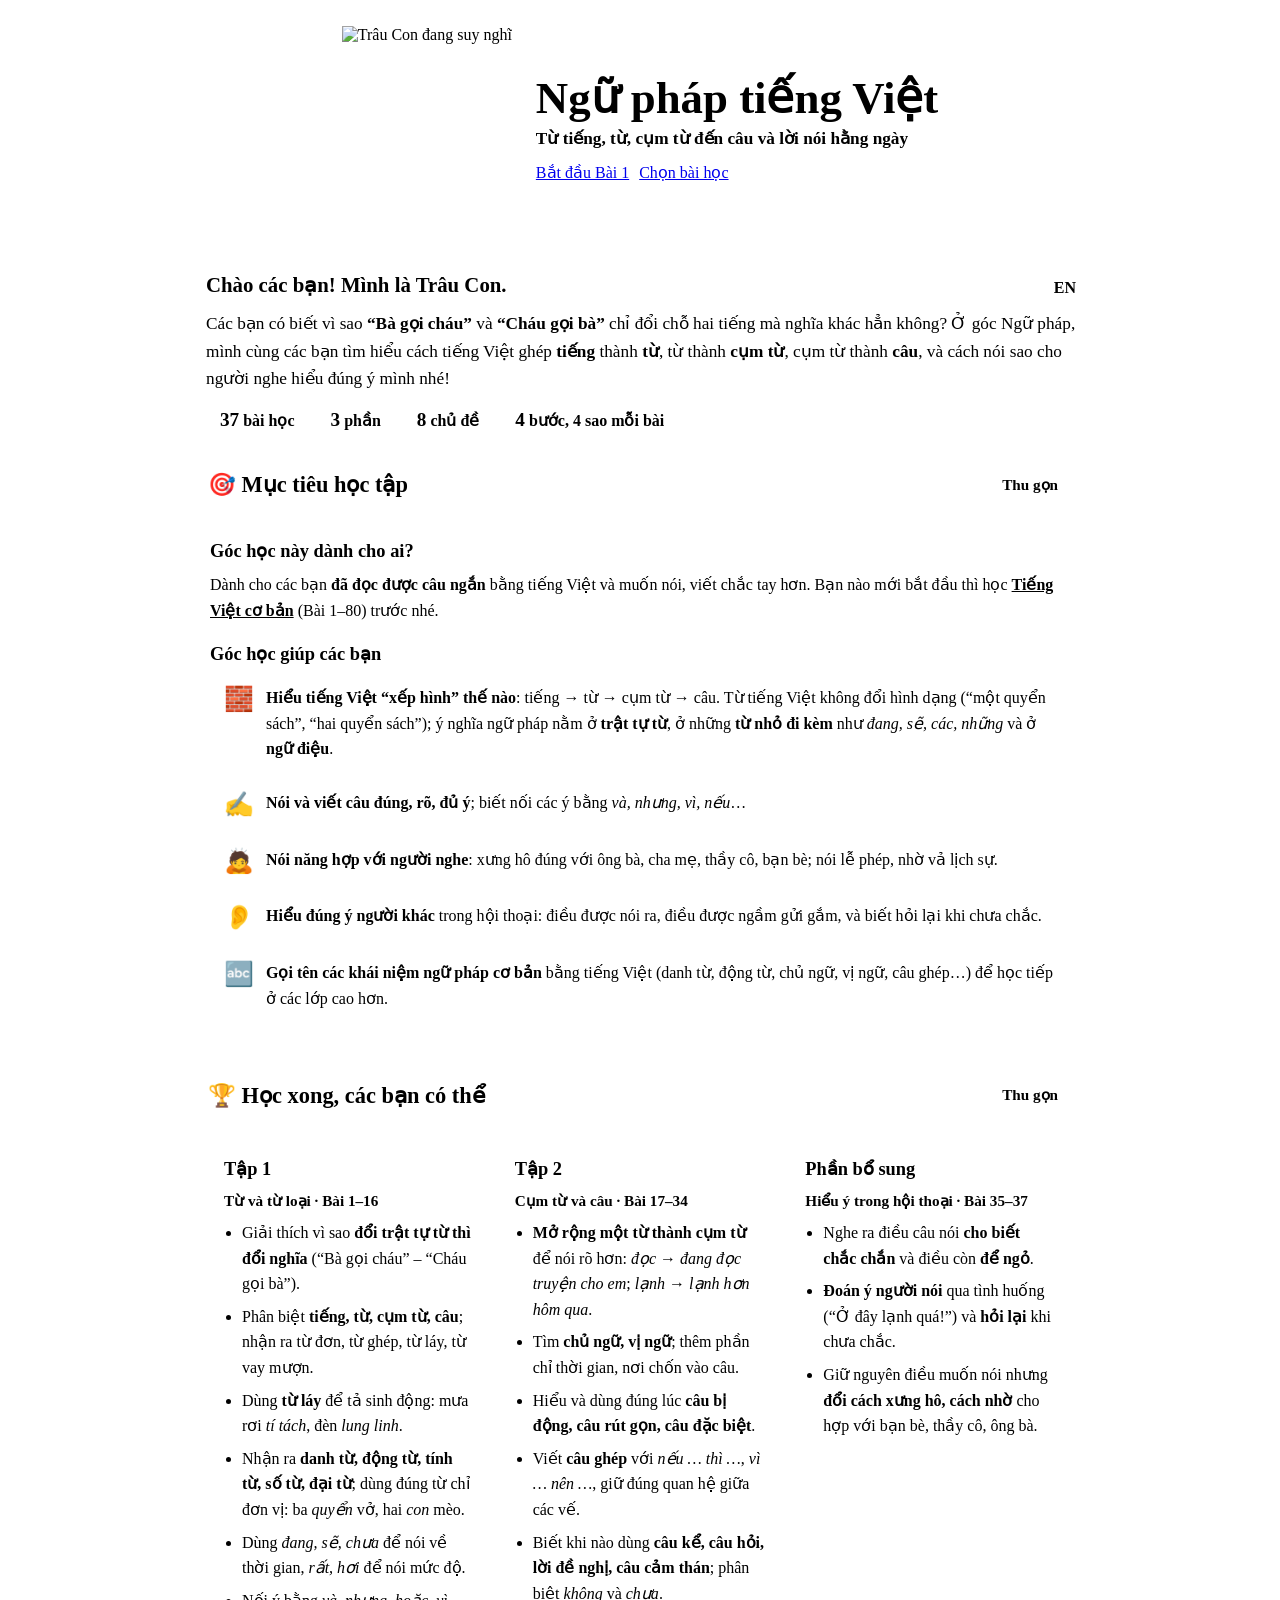
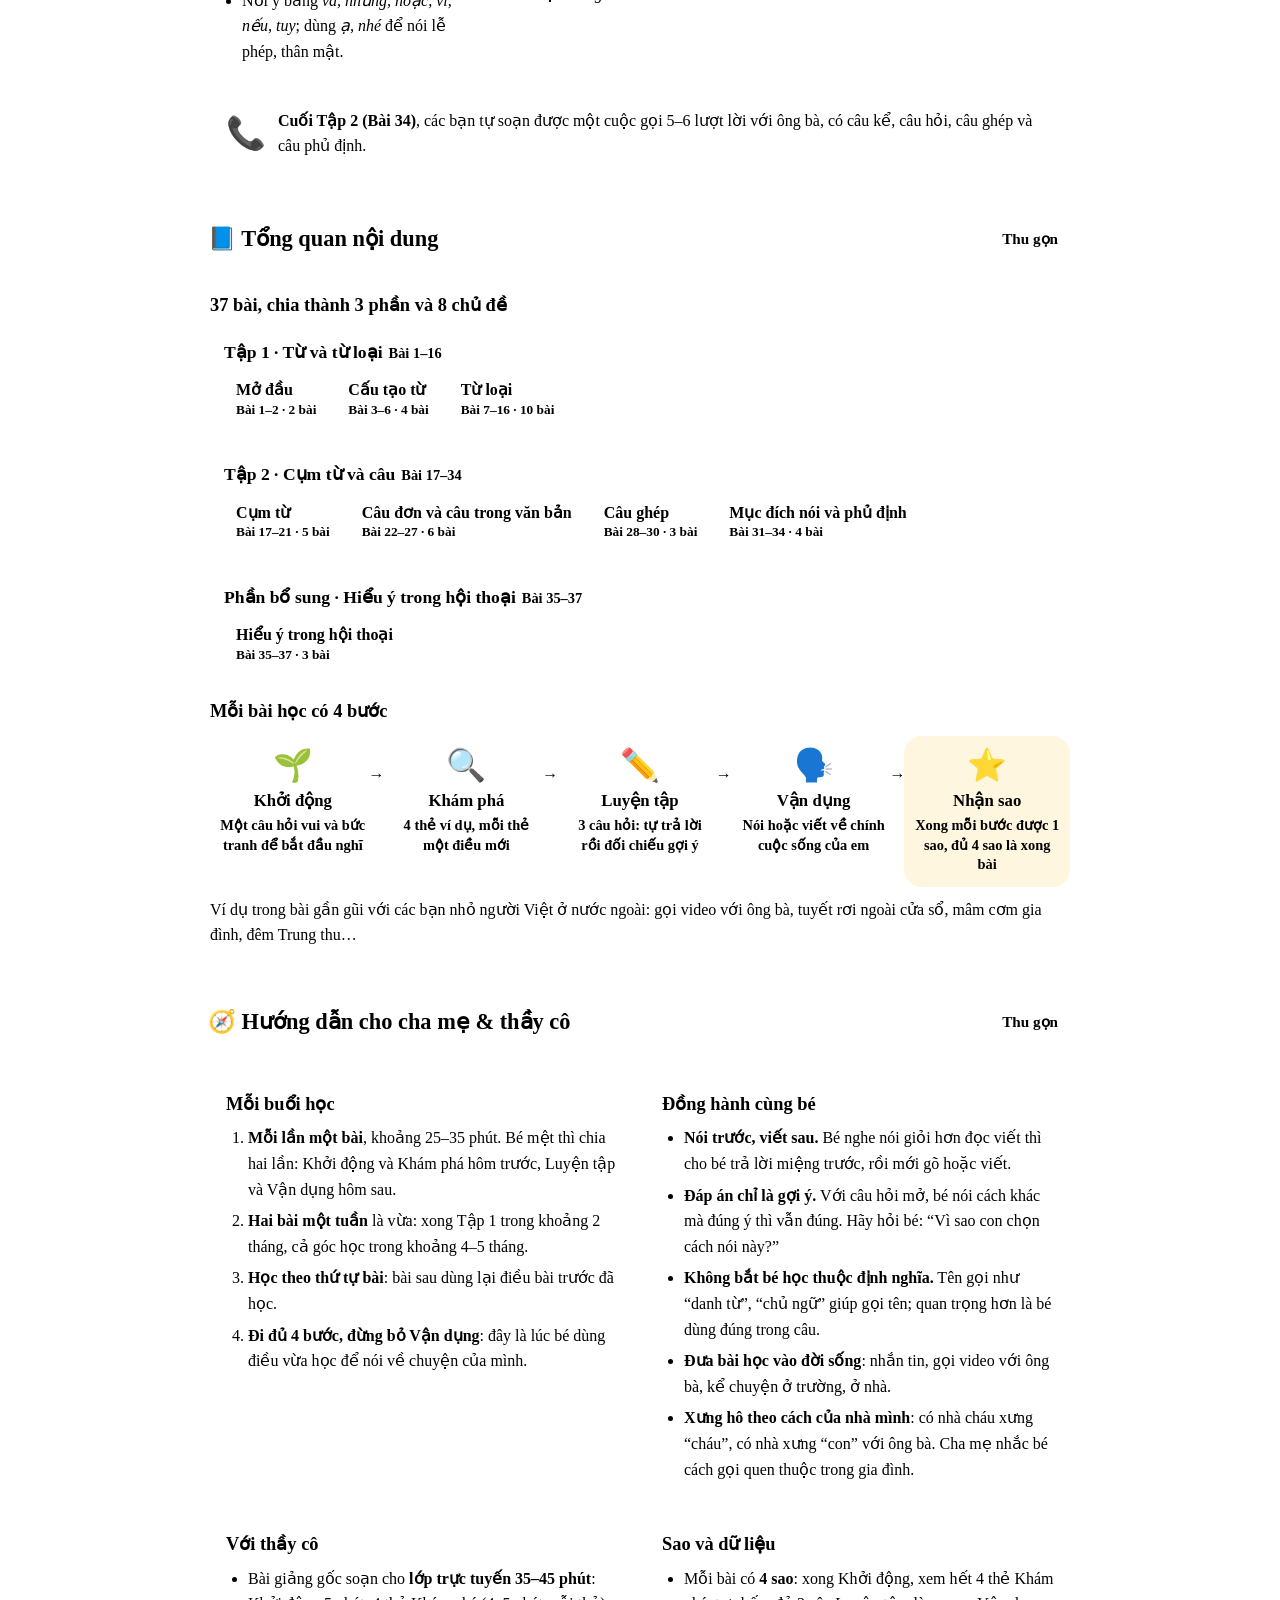
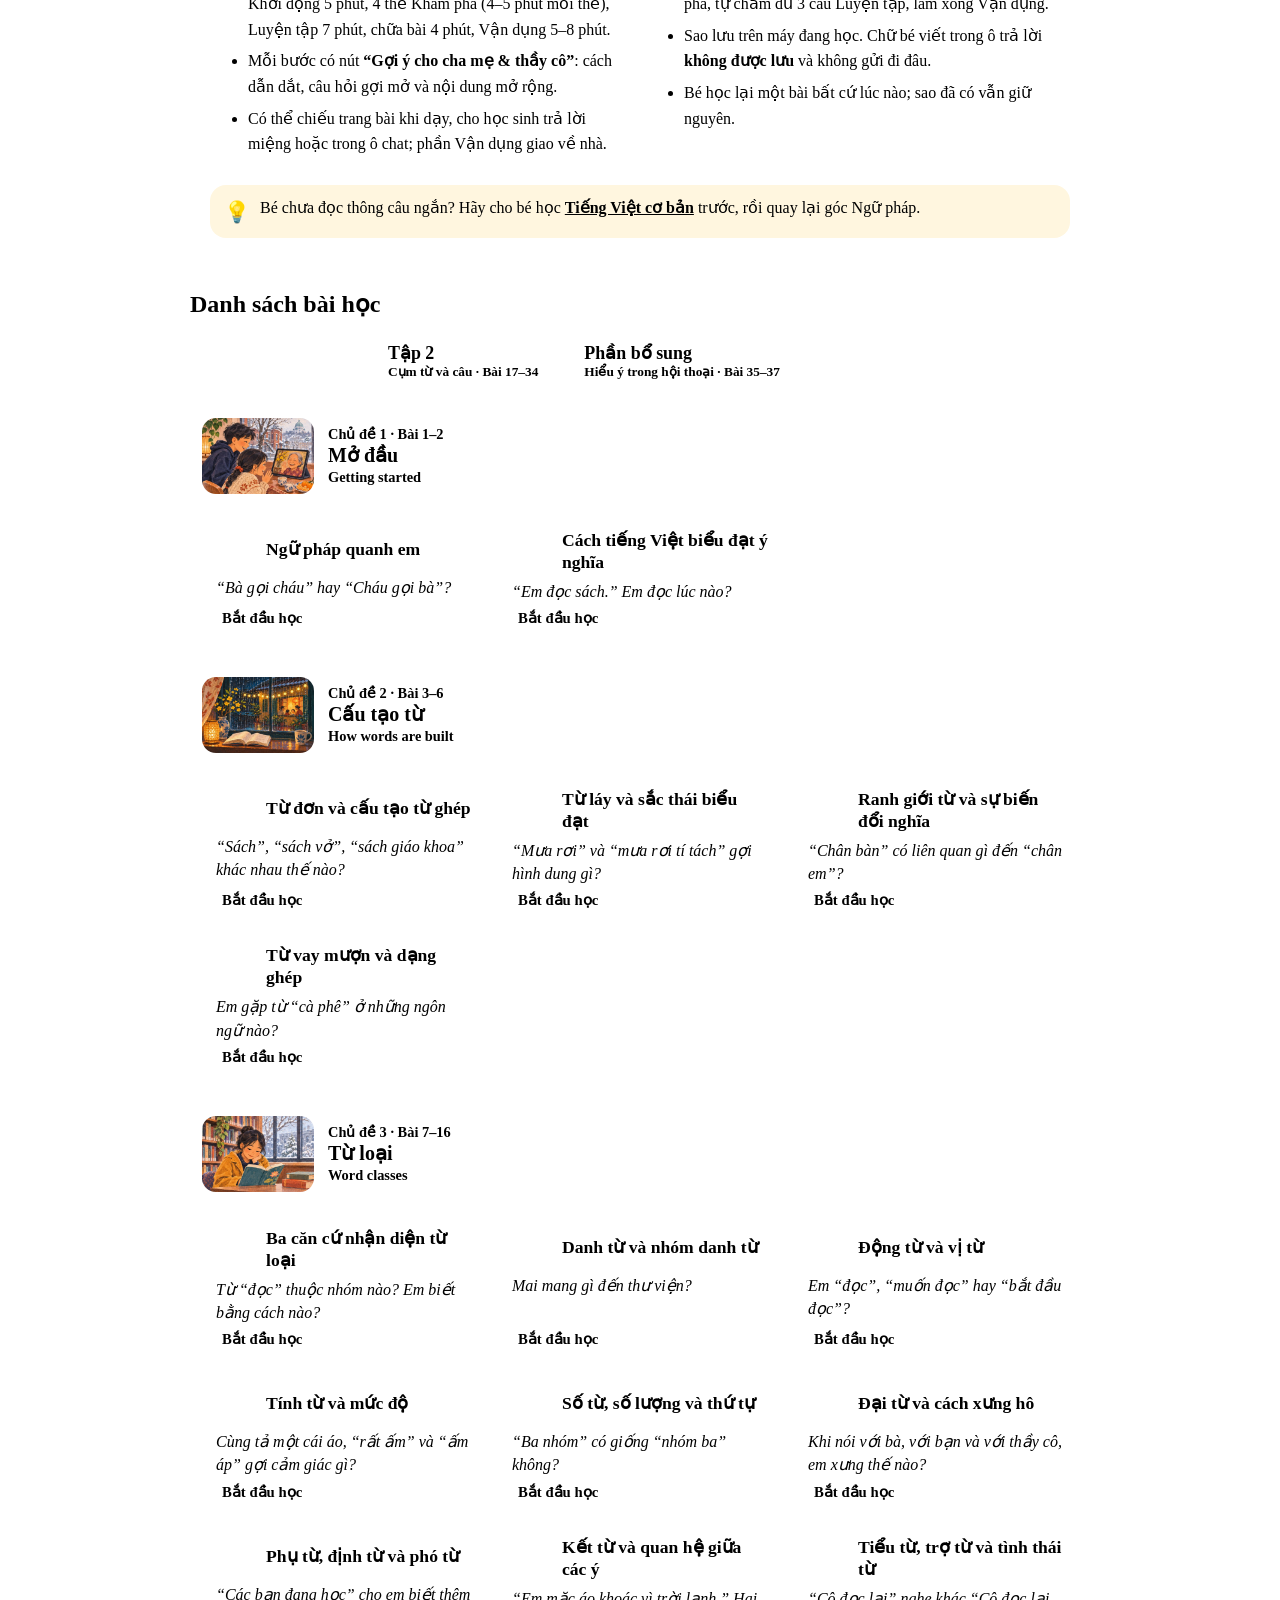
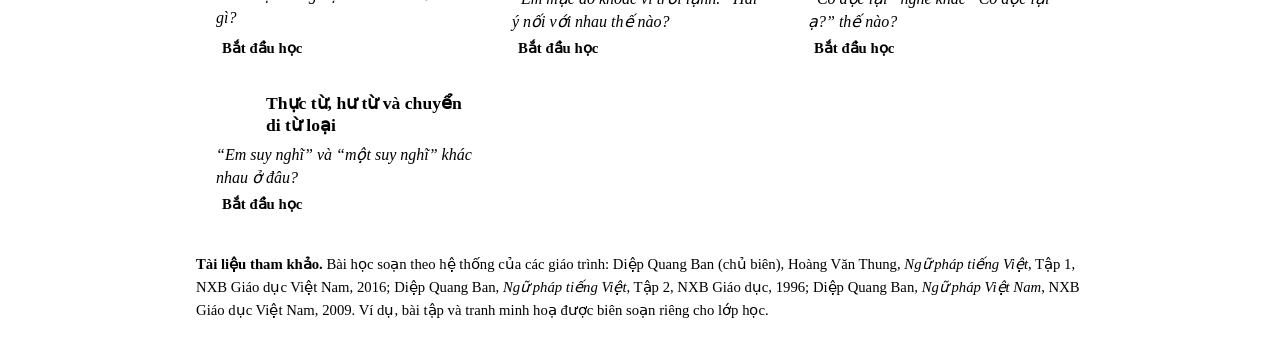
==== index.html @ 42659d6a "Góc Ngữ pháp tiếng Việt: trang chủ và 37 bài học - Trang chủ: Mục tiêu học tập, Học xong các bạn có " ====
<!DOCTYPE html>
<html lang="vi">
<head>
<meta charset="utf-8">
<meta name="viewport" content="width=device-width, initial-scale=1">
<title>Ngữ pháp tiếng Việt – Trường Tiếng Việt Của Em</title>
<meta name="description" content="Ngữ pháp tiếng Việt cho các bạn nhỏ đã đọc được câu ngắn: 37 bài từ tiếng, từ, cụm từ đến câu và hội thoại. Một phần của Trường Tiếng Việt Của Em – dự án phi lợi nhuận của CVCEC.">
<meta name="theme-color" content="#FFF8EC">
<meta name="robots" content="noimageindex">
<link rel="stylesheet" href="https://mau.cvcec.org/v1/cvcec-chung.css">
<link rel="stylesheet" href="css/ngu-phap.css">
<script src="https://mau.cvcec.org/v1/cvcec-chung.js" defer></script>
<script src="data/bai-hoc.js"></script>
<script src="js/chung.js"></script>
</head>
<body class="ttv-trang">

<!-- 1. Banner -->
<header class="ttv-canh np-dau">
  <div class="np-dau-trong">
    <img src="https://mau.cvcec.org/assets/trau-thinking.png" alt="Trâu Con đang suy nghĩ">
    <div class="np-dau-chu">
      <span class="np-nhan">Nâng cao · Tiếng Việt xếp hình thế nào?</span>
      <h1 class="ttv-tieu-de">Ngữ pháp tiếng Việt</h1>
      <p class="np-phu">Từ tiếng, từ, cụm từ đến câu và lời nói hằng ngày</p>
      <div class="np-nut-hang">
        <a class="ttv-nut" id="nut-bat-dau" href="bai.html#bai-1">Bắt đầu Bài 1</a>
        <a class="ttv-nut-phu" href="#ds-bai">Chọn bài học</a>
      </div>
    </div>
  </div>
</header>

<main class="np-chinh" data-ttv-nen="don-gian">
<div class="np-khung">

  <!-- 2. Lời chào của Trâu Con -->
  <section class="ttv-the" aria-labelledby="t-chao">
    <div class="np-chao">
      <img src="https://mau.cvcec.org/assets/trau-wave.png" alt="">
      <div>
        <div class="np-the-dau">
          <h2 id="t-chao">Chào các bạn! Mình là Trâu Con.</h2>
          <button class="np-en" type="button" id="nut-en" aria-expanded="false" aria-controls="en-chao" lang="en">EN</button>
        </div>
        <p class="np-giai-en" id="en-chao" lang="en">Vietnamese Grammar is an advanced corner for children who can already read short sentences. In 37 short lessons, learners discover how Vietnamese builds words, phrases and sentences – through word order and small helper words, not by changing word endings – and how to speak clearly and politely to different people. Every lesson has 4 steps: Warm-up, Discover, Practise and Apply.</p>
        <p>Các bạn có biết vì sao <b>“Bà gọi cháu”</b> và <b>“Cháu gọi bà”</b> chỉ đổi chỗ hai tiếng mà nghĩa khác hẳn không? Ở góc Ngữ pháp, mình cùng các bạn tìm hiểu cách tiếng Việt ghép <b>tiếng</b> thành <b>từ</b>, từ thành <b>cụm từ</b>, cụm từ thành <b>câu</b>, và cách nói sao cho người nghe hiểu đúng ý mình nhé!</p>
        <ul class="np-so-lieu" aria-label="Góc học có">
          <li><b>37</b>bài học</li>
          <li><b>3</b>phần</li>
          <li><b>8</b>chủ đề</li>
          <li><b>4</b>bước, 4 sao mỗi bài</li>
        </ul>
      </div>
    </div>
  </section>

  <!-- 3. Mục tiêu học tập -->
  <details class="np-khoi" id="muc-tieu" open>
    <summary><span class="np-khoi-ten"><span aria-hidden="true">🎯</span> Mục tiêu học tập</span><span class="np-them" aria-hidden="true"></span></summary>
    <div class="np-khoi-ruot">
      <h3>Góc học này dành cho ai?</h3>
      <p>Dành cho các bạn <b>đã đọc được câu ngắn</b> bằng tiếng Việt và muốn nói, viết chắc tay hơn. Bạn nào mới bắt đầu thì học <a href="https://vietclass.cvcec.org/#baihoc" target="_top">Tiếng Việt cơ bản</a> (Bài 1–80) trước nhé.</p>
      <h3>Góc học giúp các bạn</h3>
      <ul class="np-ds-bieu">
        <li><span aria-hidden="true">🧱</span><span><b>Hiểu tiếng Việt “xếp hình” thế nào</b>: tiếng → từ → cụm từ → câu. Từ tiếng Việt không đổi hình dạng (“một quyển sách”, “hai quyển sách”); ý nghĩa ngữ pháp nằm ở <b>trật tự từ</b>, ở những <b>từ nhỏ đi kèm</b> như <i>đang, sẽ, các, những</i> và ở <b>ngữ điệu</b>.</span></li>
        <li><span aria-hidden="true">✍️</span><span><b>Nói và viết câu đúng, rõ, đủ ý</b>; biết nối các ý bằng <i>và, nhưng, vì, nếu</i>…</span></li>
        <li><span aria-hidden="true">🙇</span><span><b>Nói năng hợp với người nghe</b>: xưng hô đúng với ông bà, cha mẹ, thầy cô, bạn bè; nói lễ phép, nhờ vả lịch sự.</span></li>
        <li><span aria-hidden="true">👂</span><span><b>Hiểu đúng ý người khác</b> trong hội thoại: điều được nói ra, điều được ngầm gửi gắm, và biết hỏi lại khi chưa chắc.</span></li>
        <li><span aria-hidden="true">🔤</span><span><b>Gọi tên các khái niệm ngữ pháp cơ bản</b> bằng tiếng Việt (danh từ, động từ, chủ ngữ, vị ngữ, câu ghép…) để học tiếp ở các lớp cao hơn.</span></li>
      </ul>
    </div>
  </details>

  <!-- 4. Học xong, các bạn có thể -->
  <details class="np-khoi" id="hoc-xong" open>
    <summary><span class="np-khoi-ten"><span aria-hidden="true">🏆</span> Học xong, các bạn có thể</span><span class="np-them" aria-hidden="true"></span></summary>
    <div class="np-khoi-ruot">
      <div class="np-dat">
        <section>
          <h3>Tập 1</h3>
          <p class="np-dat-phu">Từ và từ loại · Bài 1–16</p>
          <ul>
            <li>Giải thích vì sao <b>đổi trật tự từ thì đổi nghĩa</b> (“Bà gọi cháu” – “Cháu gọi bà”).</li>
            <li>Phân biệt <b>tiếng, từ, cụm từ, câu</b>; nhận ra từ đơn, từ ghép, từ láy, từ vay mượn.</li>
            <li>Dùng <b>từ láy</b> để tả sinh động: mưa rơi <i>tí tách</i>, đèn <i>lung linh</i>.</li>
            <li>Nhận ra <b>danh từ, động từ, tính từ, số từ, đại từ</b>; dùng đúng từ chỉ đơn vị: ba <i>quyển</i> vở, hai <i>con</i> mèo.</li>
            <li>Dùng <i>đang, sẽ, chưa</i> để nói về thời gian, <i>rất, hơi</i> để nói mức độ.</li>
            <li>Nối ý bằng <i>và, nhưng, hoặc, vì, nếu, tuy</i>; dùng <i>ạ, nhé</i> để nói lễ phép, thân mật.</li>
          </ul>
        </section>
        <section>
          <h3>Tập 2</h3>
          <p class="np-dat-phu">Cụm từ và câu · Bài 17–34</p>
          <ul>
            <li><b>Mở rộng một từ thành cụm từ</b> để nói rõ hơn: <i>đọc</i> → <i>đang đọc truyện cho em</i>; <i>lạnh</i> → <i>lạnh hơn hôm qua</i>.</li>
            <li>Tìm <b>chủ ngữ, vị ngữ</b>; thêm phần chỉ thời gian, nơi chốn vào câu.</li>
            <li>Hiểu và dùng đúng lúc <b>câu bị động, câu rút gọn, câu đặc biệt</b>.</li>
            <li>Viết <b>câu ghép</b> với <i>nếu … thì …</i>, <i>vì … nên …</i>, giữ đúng quan hệ giữa các vế.</li>
            <li>Biết khi nào dùng <b>câu kể, câu hỏi, lời đề nghị, câu cảm thán</b>; phân biệt <i>không</i> và <i>chưa</i>.</li>
          </ul>
        </section>
        <section>
          <h3>Phần bổ sung</h3>
          <p class="np-dat-phu">Hiểu ý trong hội thoại · Bài 35–37</p>
          <ul>
            <li>Nghe ra điều câu nói <b>cho biết chắc chắn</b> và điều còn <b>để ngỏ</b>.</li>
            <li><b>Đoán ý người nói</b> qua tình huống (“Ở đây lạnh quá!”) và <b>hỏi lại</b> khi chưa chắc.</li>
            <li>Giữ nguyên điều muốn nói nhưng <b>đổi cách xưng hô, cách nhờ</b> cho hợp với bạn bè, thầy cô, ông bà.</li>
          </ul>
        </section>
      </div>
      <div class="np-dich"><span aria-hidden="true">📞</span><p><b>Cuối Tập 2 (Bài 34)</b>, các bạn tự soạn được một cuộc gọi 5–6 lượt lời với ông bà, có câu kể, câu hỏi, câu ghép và câu phủ định.</p></div>
    </div>
  </details>

  <!-- 5. Tổng quan nội dung -->
  <details class="np-khoi" id="tong-quan" open>
    <summary><span class="np-khoi-ten"><span aria-hidden="true">📘</span> Tổng quan nội dung</span><span class="np-them" aria-hidden="true"></span></summary>
    <div class="np-khoi-ruot">
      <h3>37 bài, chia thành 3 phần và 8 chủ đề</h3>
      <div class="np-phan-tq" id="tq-phan"></div>
      <h3>Mỗi bài học có 4 bước</h3>
      <ol class="np-buoc-tq">
        <li><span class="bieu" aria-hidden="true">🌱</span><b>Khởi động</b><small>Một câu hỏi vui và bức tranh để bắt đầu nghĩ</small></li>
        <li><span class="bieu" aria-hidden="true">🔍</span><b>Khám phá</b><small>4 thẻ ví dụ, mỗi thẻ một điều mới</small></li>
        <li><span class="bieu" aria-hidden="true">✏️</span><b>Luyện tập</b><small>3 câu hỏi: tự trả lời rồi đối chiếu gợi ý</small></li>
        <li><span class="bieu" aria-hidden="true">🗣️</span><b>Vận dụng</b><small>Nói hoặc viết về chính cuộc sống của em</small></li>
        <li class="sao"><span class="bieu" aria-hidden="true">⭐</span><b>Nhận sao</b><small>Xong mỗi bước được 1 sao, đủ 4 sao là xong bài</small></li>
      </ol>
      <p>Ví dụ trong bài gần gũi với các bạn nhỏ người Việt ở nước ngoài: gọi video với ông bà, tuyết rơi ngoài cửa sổ, mâm cơm gia đình, đêm Trung thu…</p>
    </div>
  </details>

  <!-- 6. Hướng dẫn cho cha mẹ & thầy cô -->
  <details class="np-khoi" id="huong-dan" open>
    <summary><span class="np-khoi-ten"><span aria-hidden="true">🧭</span> Hướng dẫn cho cha mẹ &amp; thầy cô</span><span class="np-them" aria-hidden="true"></span></summary>
    <div class="np-khoi-ruot">
      <div class="np-hd">
        <section>
          <h3>Mỗi buổi học</h3>
          <ol>
            <li><b>Mỗi lần một bài</b>, khoảng 25–35 phút. Bé mệt thì chia hai lần: Khởi động và Khám phá hôm trước, Luyện tập và Vận dụng hôm sau.</li>
            <li><b>Hai bài một tuần</b> là vừa: xong Tập 1 trong khoảng 2 tháng, cả góc học trong khoảng 4–5 tháng.</li>
            <li><b>Học theo thứ tự bài</b>: bài sau dùng lại điều bài trước đã học.</li>
            <li><b>Đi đủ 4 bước, đừng bỏ Vận dụng</b>: đây là lúc bé dùng điều vừa học để nói về chuyện của mình.</li>
          </ol>
        </section>
        <section>
          <h3>Đồng hành cùng bé</h3>
          <ul>
            <li><b>Nói trước, viết sau.</b> Bé nghe nói giỏi hơn đọc viết thì cho bé trả lời miệng trước, rồi mới gõ hoặc viết.</li>
            <li><b>Đáp án chỉ là gợi ý.</b> Với câu hỏi mở, bé nói cách khác mà đúng ý thì vẫn đúng. Hãy hỏi bé: “Vì sao con chọn cách nói này?”</li>
            <li><b>Không bắt bé học thuộc định nghĩa.</b> Tên gọi như “danh từ”, “chủ ngữ” giúp gọi tên; quan trọng hơn là bé dùng đúng trong câu.</li>
            <li><b>Đưa bài học vào đời sống</b>: nhắn tin, gọi video với ông bà, kể chuyện ở trường, ở nhà.</li>
            <li><b>Xưng hô theo cách của nhà mình</b>: có nhà cháu xưng “cháu”, có nhà xưng “con” với ông bà. Cha mẹ nhắc bé cách gọi quen thuộc trong gia đình.</li>
          </ul>
        </section>
        <section>
          <h3>Với thầy cô</h3>
          <ul>
            <li>Bài giảng gốc soạn cho <b>lớp trực tuyến 35–45 phút</b>: Khởi động 5 phút, 4 thẻ Khám phá (4–5 phút mỗi thẻ), Luyện tập 7 phút, chữa bài 4 phút, Vận dụng 5–8 phút.</li>
            <li>Mỗi bước có nút <b>“Gợi ý cho cha mẹ &amp; thầy cô”</b>: cách dẫn dắt, câu hỏi gợi mở và nội dung mở rộng.</li>
            <li>Có thể chiếu trang bài khi dạy, cho học sinh trả lời miệng hoặc trong ô chat; phần Vận dụng giao về nhà.</li>
          </ul>
        </section>
        <section>
          <h3>Sao và dữ liệu</h3>
          <ul>
            <li>Mỗi bài có <b>4 sao</b>: xong Khởi động, xem hết 4 thẻ Khám phá, tự chấm đủ 3 câu Luyện tập, làm xong Vận dụng.</li>
            <li>Sao lưu trên máy đang học. Chữ bé viết trong ô trả lời <b>không được lưu</b> và không gửi đi đâu.</li>
            <li>Bé học lại một bài bất cứ lúc nào; sao đã có vẫn giữ nguyên.</li>
          </ul>
        </section>
      </div>
      <p class="np-meo"><span aria-hidden="true">💡</span><span>Bé chưa đọc thông câu ngắn? Hãy cho bé học <a href="https://vietclass.cvcec.org/#baihoc" target="_top">Tiếng Việt cơ bản</a> trước, rồi quay lại góc Ngữ pháp.</span></p>
    </div>
  </details>

  <!-- 7. Danh sách bài học -->
  <h2 class="np-ds-tieu-de" id="ds-bai">Danh sách bài học</h2>
  <div class="np-chon-phan" id="chon-phan" role="group" aria-label="Chọn phần"></div>
  <div class="np-ds-chuong" id="ds-chuong"></div>

  <p class="np-nguon"><b>Tài liệu tham khảo.</b> Bài học soạn theo hệ thống của các giáo trình: Diệp Quang Ban (chủ biên), Hoàng Văn Thung, <i>Ngữ pháp tiếng Việt</i>, Tập 1, NXB Giáo dục Việt Nam, 2016; Diệp Quang Ban, <i>Ngữ pháp tiếng Việt</i>, Tập 2, NXB Giáo dục, 1996; Diệp Quang Ban, <i>Ngữ pháp Việt Nam</i>, NXB Giáo dục Việt Nam, 2009. Ví dụ, bài tập và tranh minh hoạ được biên soạn riêng cho lớp học.</p>
</div>
</main>

<footer data-ttv-chan></footer>

<script>
(function () {
  "use strict";
  var D = window.NGU_PHAP, tao = NP.tao;

  // Nút EN của lời chào
  document.getElementById("nut-en").addEventListener("click", function () {
    var p = document.getElementById("en-chao"), mo = !p.classList.contains("mo");
    p.classList.toggle("mo", mo); this.setAttribute("aria-expanded", mo ? "true" : "false");
  });

  // Tổng quan: phần và chủ đề
  var tq = document.getElementById("tq-phan");
  D.phan.forEach(function (p) {
    var o = tao("div"), h = tao("h4", null, p.ten + " · " + p.phu);
    h.appendChild(tao("small", null, "Bài " + p.tu + "–" + p.den));
    o.appendChild(h);
    var hang = tao("div", "np-chip-hang");
    D.chuong.filter(function (c) { return c.phan === p.so; }).forEach(function (c) {
      var chip = tao("span", "np-chip");
      chip.appendChild(tao("b", null, c.ten));
      chip.appendChild(tao("small", null, c.tu === c.den ? "Bài " + c.tu : "Bài " + c.tu + "–" + c.den + " · " + (c.den - c.tu + 1) + " bài"));
      hang.appendChild(chip);
    });
    o.appendChild(hang); tq.appendChild(o);
  });

  // Chế độ học do cổng báo: "thu" (khách học thử Bài 1), "hoc" (đã đăng nhập), null (chưa biết)
  function cheDo() { return (window.TTV && TTV.cheDoHoc) ? TTV.cheDoHoc() : null; }
  function duongDangNhap() { return (window.TTV && TTV.duongDangNhap) ? TTV.duongDangNhap(false) : "https://vietclass.cvcec.org/dang-nhap/?ve=%2F%23nguphap"; }

  // Danh sách bài theo phần
  var phanHien = 1;
  var nutPhan = document.getElementById("chon-phan");
  D.phan.forEach(function (p) {
    var b = tao("button"); b.type = "button"; b.dataset.phan = p.so;
    b.appendChild(tao("b", null, p.ten)); b.appendChild(tao("small", null, p.phu + " · Bài " + p.tu + "–" + p.den));
    b.addEventListener("click", function () { phanHien = p.so; veDanhSach(); });
    nutPhan.appendChild(b);
  });

  function veDanhSach() {
    var thu = cheDo() === "thu";
    nutPhan.querySelectorAll("button").forEach(function (b) { b.setAttribute("aria-pressed", String(+b.dataset.phan === phanHien)); });
    var ds = document.getElementById("ds-chuong"); ds.textContent = "";
    D.chuong.filter(function (c) { return c.phan === phanHien; }).forEach(function (c, i) {
      var khoi = tao("section", "np-chuong"); khoi.setAttribute("aria-label", c.ten);
      var dau = tao("div", "np-chuong-dau");
      var im = tao("img"); im.src = "assets/tranh/" + c.anh + ".jpg"; im.alt = ""; im.loading = "lazy"; dau.appendChild(im);
      var chu = tao("div");
      var stt = D.chuong.indexOf(c) + 1;
      chu.appendChild(tao("p", "nho", "Chủ đề " + stt + " · " + (c.tu === c.den ? "Bài " + c.tu : "Bài " + c.tu + "–" + c.den)));
      chu.appendChild(tao("h3", null, c.ten));
      var en = tao("p", "en", c.en); en.lang = "en"; chu.appendChild(en);
      dau.appendChild(chu); khoi.appendChild(dau);
      var ol = tao("ol", "np-ds-bai");
      D.bai.filter(function (b) { return b.chuong === c.id; }).forEach(function (b) {
        var li = tao("li"), a = tao("a", "np-the-bai");
        var khoaThu = thu && b.so !== 1;
        if (khoaThu) { a.href = duongDangNhap(); a.target = "_top"; } else a.href = "bai.html#bai-" + b.so;
        var d = tao("span", "dau"); d.appendChild(tao("span", "so", String(b.so))); d.appendChild(tao("span", "ten", b.ten)); a.appendChild(d);
        a.appendChild(tao("span", "hoi", b.cauHoi));
        var tt = tao("span", "tt"), n = NP.soSao(b.so);
        if (khoaThu) tt.textContent = "🔒 Đăng nhập để học";
        else {
          if (thu && b.so === 1) tt.appendChild(tao("span", "nhan-thu", "Học thử"));
          tt.appendChild(tao("span", "np-sao-nho", "★★★★".slice(0, n)));
          tt.appendChild(tao("span", null, n === 4 ? "Đã xong" : n ? n + "/4 sao" : "Bắt đầu học"));
        }
        if (n === 4) a.classList.add("xong");
        a.appendChild(tt); li.appendChild(a); ol.appendChild(li);
      });
      khoi.appendChild(ol); ds.appendChild(khoi);
    });
  }
  document.addEventListener("ttv-che-do", veDanhSach);

  // Đang học dở: nút "Bắt đầu" dẫn tới bài đầu tiên chưa đủ 4 sao
  (function () {
    var tiep = D.bai.filter(function (b) { return NP.soSao(b.so) < 4; })[0];
    var coHoc = D.bai.some(function (b) { return NP.soSao(b.so) > 0; });
    if (coHoc && tiep) { var n = document.getElementById("nut-bat-dau"); n.href = "bai.html#bai-" + tiep.so; n.textContent = "Học tiếp Bài " + tiep.so; }
  })();

  // Điện thoại: thu gọn bốn khối giới thiệu để bé thấy danh sách bài sớm
  if (window.matchMedia && matchMedia("(max-width: 640px)").matches) {
    document.querySelectorAll("details.np-khoi").forEach(function (d) { d.removeAttribute("open"); });
  }
  if (location.hash === "#tap-2") phanHien = 2; else if (location.hash === "#bo-sung") phanHien = 3;
  veDanhSach();
})();
</script>
</body>
</html>
---- css/ngu-phap.css ----
/* Góc "Ngữ pháp tiếng Việt" – Trường Tiếng Việt Của Em (CVCEC)
   Màu, phông lấy từ biến --ttv-* của bộ mẫu chung (mau.cvcec.org/v1). */

/* Màu góc "Ngữ pháp" (xanh chàm) lấy từ TTV_DANH_SACH (id "nguphap") của bộ mẫu. */

* { box-sizing: border-box; }
body { margin: 0; }
img { max-width: 100%; }
.an, .np-bai [hidden], .np-khung [hidden] { display: none !important; }

/* ---------- Banner trang chủ ---------- */
.np-dau { padding: 26px 20px 168px; }
.np-dau-trong { max-width: 900px; margin: 0 auto; display: flex; align-items: center; gap: 24px; justify-content: center; }
.np-dau-trong > img { height: 168px; width: auto; flex: 0 0 auto; }
.np-dau-chu { max-width: 520px; }
.np-nhan { display: inline-block; background: var(--ttv-goc-dam); color: #fff; font-family: var(--ttv-phong-tieu-de);
  font-weight: 700; font-size: .95rem; padding: 3px 14px; border-radius: var(--ttv-bo-nut); }
.np-dau h1 { font-size: clamp(2rem, 5.4vw, 2.8rem); margin: 8px 0 4px; }
.np-dau .np-phu { margin: 0 0 14px; font-weight: 700; color: var(--ttv-chu-phu); font-size: 1.08rem; }
.np-dau h1, .np-dau .np-phu { text-shadow: 0 0 6px var(--ttv-troi), 0 0 3px var(--ttv-troi); }
.np-nut-hang { display: flex; flex-wrap: wrap; gap: 10px; }
@media (max-width: 600px) {
  .np-dau { padding: 18px 16px 130px; }
  .np-dau-trong { flex-direction: column; text-align: center; gap: 8px; }
  .np-dau-trong > img { height: 120px; }
  .np-nut-hang { justify-content: center; }
}

main.np-chinh { padding: 0 16px 32px; }
.np-khung { max-width: 900px; margin: 0 auto; display: grid; gap: 16px; }
.np-khung > :first-child { margin-top: -96px; position: relative; z-index: 2; }

/* ---------- Thẻ lời chào ---------- */
.np-chao { display: flex; gap: 16px; align-items: flex-start; }
.np-chao > img { height: 96px; width: auto; flex: 0 0 auto; }
.np-chao p { margin: 0 0 8px; font-size: 1.08rem; line-height: 1.6; }
.np-the-dau { display: flex; align-items: center; justify-content: space-between; gap: 10px; }
.np-the-dau h2 { font-family: var(--ttv-phong-tieu-de); font-size: 1.3rem; margin: 0 0 6px; }
.np-en { flex: 0 0 auto; min-width: 44px; min-height: 44px; padding: 0 14px; border-radius: var(--ttv-bo-nut); border: 2px solid var(--ttv-goc-dam);
  background: var(--ttv-the); color: var(--ttv-goc-dam); font: inherit; font-weight: 800; cursor: pointer; }
.np-en[aria-expanded="true"] { background: var(--ttv-goc-dam); color: #fff; }
.np-giai-en { display: none; margin: 0 0 10px; padding: 10px 14px; background: var(--ttv-goc-nhat); border-radius: 14px; line-height: 1.55; }
.np-giai-en.mo { display: block; }
.np-so-lieu { list-style: none; margin: 10px 0 0; padding: 0; display: flex; flex-wrap: wrap; gap: 8px; }
.np-so-lieu li { background: var(--ttv-goc-nhat); border-radius: var(--ttv-bo-nut); padding: 6px 14px; font-weight: 700; }
.np-so-lieu b { font-family: var(--ttv-phong-tieu-de); font-size: 1.2rem; color: var(--ttv-goc-dam); margin-right: 4px; }
@media (max-width: 600px) { .np-chao { flex-direction: column; align-items: center; text-align: left; } .np-chao > img { height: 80px; } }

/* ---------- Khối thu gọn (Mục tiêu, Học xong, Tổng quan, Hướng dẫn) ---------- */
.np-khoi { background: var(--ttv-the); border: 2px solid var(--ttv-vien); border-bottom: 6px solid var(--ttv-goc); border-radius: var(--ttv-bo-goc); }
.np-khoi summary { list-style: none; display: flex; align-items: center; justify-content: space-between; gap: 10px; min-height: 60px;
  padding: 10px 18px; cursor: pointer; touch-action: manipulation; }
.np-khoi summary::-webkit-details-marker { display: none; }
.np-khoi-ten { font-family: var(--ttv-phong-tieu-de); font-weight: 800; font-size: clamp(1.15rem, 3.4vw, 1.4rem); }
.np-them { flex: none; display: inline-flex; align-items: center; min-height: 44px; padding: 0 14px; border-radius: var(--ttv-bo-nut);
  background: var(--ttv-goc-nhat); font-weight: 800; font-size: .95rem; }
.np-them::after { content: "Xem thêm"; }
.np-khoi[open] .np-them::after { content: "Thu gọn"; }
.np-khoi-ruot { padding: 4px 20px 20px; border-top: 2px dashed var(--ttv-vien); line-height: 1.6; }
.np-khoi h3 { font-family: var(--ttv-phong-tieu-de); margin: 16px 0 6px; font-size: 1.15rem; color: var(--ttv-goc-dam); }
.np-khoi p { margin: 6px 0; }
.np-khoi ul, .np-khoi ol { margin: 6px 0; padding-left: 22px; }
.np-khoi li { margin: 6px 0; }

/* Danh sách có biểu tượng */
.np-ds-bieu { list-style: none; padding: 0 !important; display: grid; gap: 8px; }
.np-ds-bieu li { display: flex; gap: 12px; align-items: flex-start; background: var(--ttv-nen); border-radius: 16px; padding: 10px 14px; margin: 0; }
.np-ds-bieu li > span:first-child { font-size: 1.5rem; line-height: 1.2; flex: 0 0 auto; }

/* Học xong: ba cột theo phần */
.np-dat { display: grid; grid-template-columns: repeat(3, 1fr); gap: 12px; margin-top: 12px; }
.np-dat section { background: var(--ttv-nen); border-radius: 18px; padding: 12px 14px; border-top: 6px solid var(--ttv-goc); }
.np-dat h3 { margin: 0 0 4px; }
.np-dat .np-dat-phu { margin: 0 0 6px; font-weight: 700; color: var(--ttv-chu-phu); font-size: .95rem; }
.np-dat ul { padding-left: 18px; }
.np-dat li { margin: 7px 0; }
@media (max-width: 860px) { .np-dat { grid-template-columns: 1fr; } }
.np-dich { margin-top: 12px; display: flex; gap: 12px; align-items: center; background: var(--ttv-goc-nhat); border-radius: 18px; padding: 12px 16px; }
.np-dich > span { font-size: 2rem; }
.np-dich p { margin: 0; }

/* Tổng quan: các phần và chủ đề */
.np-phan-tq { display: grid; gap: 12px; }
.np-phan-tq > div { border: 2px solid var(--ttv-vien); border-radius: 18px; padding: 12px 14px; }
.np-phan-tq h4 { margin: 0 0 8px; font-family: var(--ttv-phong-tieu-de); font-size: 1.1rem; }
.np-phan-tq h4 small { font-family: var(--ttv-phong); font-weight: 700; color: var(--ttv-chu-phu); font-size: .9rem; margin-left: 6px; }
.np-chip-hang { display: flex; flex-wrap: wrap; gap: 8px; }
.np-chip { display: inline-flex; flex-direction: column; background: var(--ttv-goc-nhat); border-radius: 14px; padding: 6px 12px; line-height: 1.3; }
.np-chip b { font-size: 1rem; }
.np-chip small { color: var(--ttv-chu-phu); font-weight: 700; }

/* Infographic 4 bước */
.np-buoc-tq { list-style: none; padding: 0 !important; margin: 10px 0 !important; display: grid; grid-template-columns: repeat(5, 1fr); gap: 8px; counter-reset: b; }
.np-buoc-tq li { margin: 0 !important; background: var(--ttv-nen); border-radius: 18px; padding: 12px 10px; text-align: center; position: relative; }
.np-buoc-tq .bieu { display: block; font-size: 2rem; line-height: 1.1; }
.np-buoc-tq b { display: block; font-family: var(--ttv-phong-tieu-de); font-size: 1.05rem; margin: 4px 0 2px; }
.np-buoc-tq small { display: block; color: var(--ttv-chu-phu); font-weight: 600; line-height: 1.35; font-size: .9rem; }
.np-buoc-tq li:not(:last-child)::after { content: "→"; position: absolute; right: -9px; top: 26px; font-weight: 900; color: var(--ttv-goc-dam); }
.np-buoc-tq li.sao { background: #FFF6DF; }
@media (max-width: 760px) {
  .np-buoc-tq { grid-template-columns: 1fr; }
  .np-buoc-tq li { display: grid; grid-template-columns: 48px 1fr; text-align: left; align-items: center; column-gap: 8px; }
  .np-buoc-tq .bieu { grid-row: span 2; text-align: center; }
  .np-buoc-tq b { margin: 0; }
  .np-buoc-tq li:not(:last-child)::after { content: "↓"; right: auto; left: 26px; top: auto; bottom: -15px; }
}

/* Hướng dẫn cha mẹ: lưới thẻ nhỏ */
.np-hd { display: grid; grid-template-columns: repeat(2, 1fr); gap: 12px; margin-top: 12px; }
.np-hd section { background: var(--ttv-nen); border-radius: 18px; padding: 4px 16px 10px; }
.np-hd section.rong { grid-column: 1 / -1; }
@media (max-width: 760px) { .np-hd { grid-template-columns: 1fr; } }
.np-meo { display: flex; gap: 10px; align-items: flex-start; background: #FFF6DF; border-radius: 16px; padding: 10px 14px; margin-top: 12px !important; }
.np-meo > span:first-child { font-size: 1.3rem; }

/* ---------- Danh sách bài ---------- */
.np-ds-tieu-de { font-family: var(--ttv-phong-tieu-de); font-size: 1.5rem; margin: 10px 0 0; }
.np-chon-phan { display: flex; gap: 10px; flex-wrap: wrap; }
.np-chon-phan button { display: inline-flex; flex-direction: column; align-items: flex-start; min-height: 56px; padding: 8px 18px; border-radius: 20px;
  border: 2px solid var(--ttv-goc); background: var(--ttv-the); color: var(--ttv-chu); font: inherit; cursor: pointer; text-align: left; }
.np-chon-phan button b { font-family: var(--ttv-phong-tieu-de); font-size: 1.12rem; color: var(--ttv-goc-dam); }
.np-chon-phan button small { font-weight: 700; color: var(--ttv-chu-phu); }
.np-chon-phan button[aria-pressed="true"] { background: var(--ttv-goc-dam); border-color: var(--ttv-goc-dam); }
.np-chon-phan button[aria-pressed="true"] b, .np-chon-phan button[aria-pressed="true"] small { color: #fff; }
@media (max-width: 600px) { .np-chon-phan button { flex: 1 1 100%; } }

.np-chuong { background: var(--ttv-the); border: 2px solid var(--ttv-vien); border-radius: var(--ttv-bo-goc); overflow: hidden; }
.np-chuong-dau { display: flex; gap: 14px; align-items: center; padding: 12px; background: var(--ttv-goc-nhat); }
.np-chuong-dau img { width: 112px; height: 76px; object-fit: cover; border-radius: 14px; flex: 0 0 auto; }
.np-chuong-dau .nho { margin: 0; font-weight: 800; color: var(--ttv-goc-dam); font-size: .9rem; }
.np-chuong-dau h3 { margin: 0; font-family: var(--ttv-phong-tieu-de); font-size: 1.25rem; line-height: 1.2; }
.np-chuong-dau .en { margin: 2px 0 0; color: var(--ttv-chu-phu); font-size: .9rem; font-weight: 600; }
.np-ds-bai { list-style: none; margin: 0; padding: 12px; display: grid; grid-template-columns: repeat(auto-fill, minmax(260px, 1fr)); gap: 12px; }
.np-the-bai { display: flex; flex-direction: column; gap: 6px; height: 100%; min-height: 44px; padding: 12px 14px; text-decoration: none; color: var(--ttv-chu);
  background: var(--ttv-the); border: 2px solid var(--ttv-vien); border-bottom: 5px solid var(--ttv-goc); border-radius: 20px; }
.np-the-bai:hover, .np-the-bai:focus-visible { border-color: var(--ttv-goc); }
.np-the-bai .dau { display: flex; align-items: center; gap: 10px; }
.np-the-bai .so { display: inline-flex; width: 40px; height: 40px; border-radius: 50%; background: var(--ttv-goc-dam); color: #fff;
  align-items: center; justify-content: center; font-weight: 800; font-size: 1.05rem; flex: 0 0 auto; }
.np-the-bai .ten { font-family: var(--ttv-phong-tieu-de); font-weight: 800; font-size: 1.1rem; line-height: 1.25; }
.np-the-bai .hoi { color: var(--ttv-chu-phu); line-height: 1.45; font-style: italic; }
.np-the-bai .tt { margin-top: auto; display: flex; align-items: center; gap: 6px; font-weight: 800; font-size: .92rem; color: var(--ttv-chu-phu); }
.np-the-bai .tt .np-sao-nho { color: var(--ttv-sao); letter-spacing: 1px; font-size: 1.05rem; }
.np-the-bai.xong { border-bottom-color: var(--ttv-sao); }
.np-the-bai .nhan-thu { background: var(--ttv-dung-nen); color: var(--ttv-dung); border-radius: var(--ttv-bo-nut); padding: 1px 10px; }

.np-ds-chuong { display: grid; gap: 14px; }
.np-khoi a, .np-nguon a { color: var(--ttv-goc-dam); font-weight: 800; }
.np-nguon { color: var(--ttv-chu-phu); font-size: .92rem; line-height: 1.55; margin: 0; padding: 0 6px; }

/* ---------- Trang bài học ---------- */
.np-bai-thanh { position: sticky; top: 0; z-index: 20; background: var(--ttv-the); border-bottom: 2px solid var(--ttv-vien); }
.np-bai-thanh-trong { max-width: 900px; margin: 0 auto; display: flex; align-items: center; gap: 10px; padding: 8px 14px; }
.np-ve { display: inline-flex; align-items: center; gap: 4px; min-height: 44px; padding: 0 12px; border-radius: var(--ttv-bo-nut); font-weight: 800;
  color: var(--ttv-chu); text-decoration: none; border: 2px solid var(--ttv-vien); background: var(--ttv-the); }
.np-ve:hover { background: var(--ttv-nen); }
.np-bai-nhan { flex: 1 1 auto; min-width: 0; font-family: var(--ttv-phong-tieu-de); font-weight: 800; font-size: 1.05rem; white-space: nowrap; overflow: hidden; text-overflow: ellipsis; }
.np-bai-nhan small { font-family: var(--ttv-phong); color: var(--ttv-chu-phu); font-weight: 700; margin-left: 6px; }
.np-dem-sao { display: inline-flex; align-items: center; gap: 4px; font-weight: 800; background: #FFF6DF; border-radius: var(--ttv-bo-nut); padding: 4px 12px; min-height: 36px; }
.np-dem-sao .ttv-sao { width: 22px; height: 22px; }
@media (max-width: 600px) { .np-bai-nhan small { display: none; } .np-ve span { display: none; } }

.np-bai { max-width: 900px; margin: 0 auto; padding: 14px 14px 36px; display: grid; gap: 14px; }
.np-buoc { display: grid; grid-template-columns: repeat(4, 1fr); gap: 8px; list-style: none; margin: 0; padding: 0; }
.np-buoc button { width: 100%; min-height: 56px; display: flex; align-items: center; justify-content: center; gap: 6px; padding: 6px 8px;
  border-radius: 18px; border: 2px solid var(--ttv-vien); background: var(--ttv-the); color: var(--ttv-chu); font: inherit; font-weight: 800; cursor: pointer; }
.np-buoc button .bieu { font-size: 1.3rem; }
.np-buoc button[aria-current="step"] { background: var(--ttv-goc-dam); border-color: var(--ttv-goc-dam); color: #fff; }
.np-buoc button .da { color: var(--ttv-sao); }
@media (max-width: 600px) { .np-buoc button { flex-direction: column; gap: 0; font-size: .85rem; } }

.np-man { display: grid; gap: 14px; }
.np-man[hidden] { display: none; }
.np-the { background: var(--ttv-the); border: 2px solid var(--ttv-vien); border-radius: var(--ttv-bo-goc); padding: 18px 20px; }
.np-the.vien-goc { border-bottom: 6px solid var(--ttv-goc); }
.np-chip-bai { display: inline-block; background: var(--ttv-goc-nhat); color: var(--ttv-goc-dam); font-weight: 800; border-radius: var(--ttv-bo-nut); padding: 2px 12px; font-size: .92rem; }
.np-tranh { width: 100%; max-height: 340px; object-fit: cover; border-radius: 18px; display: block; }
.np-tranh.doc { max-height: 380px; object-position: center 30%; }
.np-bai h1 { font-family: var(--ttv-phong-tieu-de); font-size: clamp(1.6rem, 4.6vw, 2.2rem); margin: 8px 0 4px; line-height: 1.2; }
.np-bai h2 { font-family: var(--ttv-phong-tieu-de); font-size: 1.35rem; margin: 0 0 8px; line-height: 1.25; }

.np-trau { display: flex; gap: 14px; align-items: flex-end; }
.np-trau > img { height: 104px; width: auto; flex: 0 0 auto; }
.np-trau .ttv-bong-thoai { flex: 1 1 auto; font-size: 1.12rem; margin-left: 12px; }
.np-trau .ttv-bong-thoai p { margin: 0 0 6px; }
.np-trau .ttv-bong-thoai p:last-child { margin: 0; }
@media (max-width: 600px) { .np-trau > img { height: 76px; } .np-trau .ttv-bong-thoai { font-size: 1.02rem; } }

.np-cau-hoi { font-family: var(--ttv-phong-tap-doc); font-weight: 700; font-size: clamp(1.4rem, 4.4vw, 1.9rem); line-height: 1.45; margin: 4px 0 0;
  background: var(--ttv-goc-nhat); border-radius: 18px; padding: 16px 18px; text-align: center; }
.np-cau-hoi + .np-ghi-chu-nho { margin-top: 10px; text-align: center; }
.np-muc-tieu { display: flex; gap: 12px; align-items: flex-start; background: var(--ttv-nen); border-radius: 18px; padding: 12px 16px; }
.np-muc-tieu > span { font-size: 1.6rem; }
.np-muc-tieu p { margin: 0; line-height: 1.55; }
.np-muc-tieu b { display: block; font-family: var(--ttv-phong-tieu-de); }

/* Gợi ý cho cha mẹ & thầy cô */
.np-goi-y { border: 2px dashed var(--ttv-vien); border-radius: 16px; }
.np-goi-y summary { list-style: none; display: flex; align-items: center; gap: 8px; min-height: 48px; padding: 6px 14px; cursor: pointer; font-weight: 800; color: var(--ttv-chu-phu); }
.np-goi-y summary::-webkit-details-marker { display: none; }
.np-goi-y summary::after { content: "＋"; margin-left: auto; }
.np-goi-y[open] summary::after { content: "－"; }
.np-goi-y div { padding: 0 14px 12px; line-height: 1.55; color: var(--ttv-chu); }
.np-goi-y p { margin: 4px 0; }

/* Khám phá: thẻ ví dụ */
.np-the-dem { display: flex; align-items: center; justify-content: space-between; gap: 10px; margin-bottom: 6px; }
.np-cham { display: flex; gap: 6px; }
.np-cham span { width: 12px; height: 12px; border-radius: 50%; background: var(--ttv-vien); }
.np-cham span.dang { background: var(--ttv-goc-dam); }
.np-cham span.da { background: var(--ttv-goc); }
.np-vd { display: grid; gap: 10px; margin: 12px 0; }
.np-vd-cot { display: grid; gap: 10px; }
.np-vd-cot .cot { text-align: center; font-weight: 800; color: var(--ttv-goc-dam); font-size: .95rem; }
.np-o { display: flex; align-items: center; justify-content: center; text-align: center; min-height: 64px; padding: 10px 12px; border-radius: 16px;
  background: var(--ttv-goc-nhat); font-family: var(--ttv-phong-tap-doc); font-weight: 700; font-size: clamp(1.15rem, 3.6vw, 1.55rem); line-height: 1.35; }
.np-o.dam { background: var(--ttv-goc-dam); color: #fff; }
.np-vd-cau .np-o { justify-content: flex-start; text-align: left; }
.np-giai { display: grid; gap: 6px; background: #FFF6DF; border-radius: 18px; padding: 12px 16px; }
.np-giai p { margin: 0; line-height: 1.6; font-size: 1.08rem; }
.np-giai p:first-child::before { content: "💡 "; }
.np-dieu-huong { display: flex; justify-content: space-between; gap: 10px; flex-wrap: wrap; }
.np-dieu-huong .ttv-nut, .np-dieu-huong .ttv-nut-phu { flex: 0 1 auto; }
.np-dieu-huong .phai { margin-left: auto; }

/* Luyện tập */
.np-lt { display: grid; gap: 12px; }
.np-cau { background: var(--ttv-the); border: 2px solid var(--ttv-vien); border-radius: 20px; padding: 14px 16px; display: grid; gap: 10px; }
.np-cau.xong { border-color: var(--ttv-dung); }
.np-cau-dau { display: flex; gap: 12px; align-items: flex-start; }
.np-cau-so { flex: 0 0 auto; display: inline-flex; width: 40px; height: 40px; border-radius: 50%; align-items: center; justify-content: center;
  background: var(--ttv-goc-dam); color: #fff; font-weight: 800; }
.np-lt-hoi { margin: 6px 0 0; font-weight: 800; font-size: 1.12rem; line-height: 1.5; }
.np-cau textarea, .np-vd-viet textarea { width: 100%; min-height: 76px; border: 2px solid var(--ttv-vien); border-radius: 14px; padding: 10px 12px;
  font-family: var(--ttv-phong-tap-doc); font-size: 1.1rem; color: var(--ttv-chu); background: var(--ttv-nen); resize: vertical; }
.np-cau textarea:focus, .np-vd-viet textarea:focus { outline: 3px solid var(--ttv-goc); outline-offset: 1px; }
.np-dap { display: none; background: var(--ttv-dung-nen); border-radius: 14px; padding: 10px 14px; line-height: 1.55; }
.np-dap.mo { display: block; }
.np-dap b { color: var(--ttv-dung); }
.np-tu-cham { display: flex; flex-wrap: wrap; gap: 8px; align-items: center; }
.np-tu-cham .ttv-nut-phu { font-size: 1rem; padding: 6px 16px; }
.np-phan-hoi { display: flex; flex-wrap: wrap; gap: 8px; align-items: center; }
.np-phan-hoi p { margin: 0; }

/* Vận dụng */
.np-nhiem-vu { font-family: var(--ttv-phong-tap-doc); font-weight: 700; font-size: clamp(1.2rem, 3.8vw, 1.5rem); line-height: 1.5; margin: 0;
  background: var(--ttv-goc-nhat); border-radius: 18px; padding: 16px 18px; }
.np-vd-viet label { display: block; font-weight: 800; margin: 0 0 6px; }
.np-xong { text-align: center; display: grid; gap: 10px; justify-items: center; }
.np-xong img { height: 140px; width: auto; }
.np-xong .sao-hang { display: flex; gap: 6px; }
.np-xong .sao-hang .ttv-sao { width: 44px; height: 44px; }
.np-xong h2 { margin: 0; }

.np-chuyen-bai { display: flex; justify-content: space-between; gap: 10px; flex-wrap: wrap; }
.np-chuyen-bai .phai { margin-left: auto; }
.np-ghi-chu-nho { color: var(--ttv-chu-phu); font-size: .92rem; margin: 0; }

@media (prefers-reduced-motion: reduce) { * { scroll-behavior: auto !important; } }
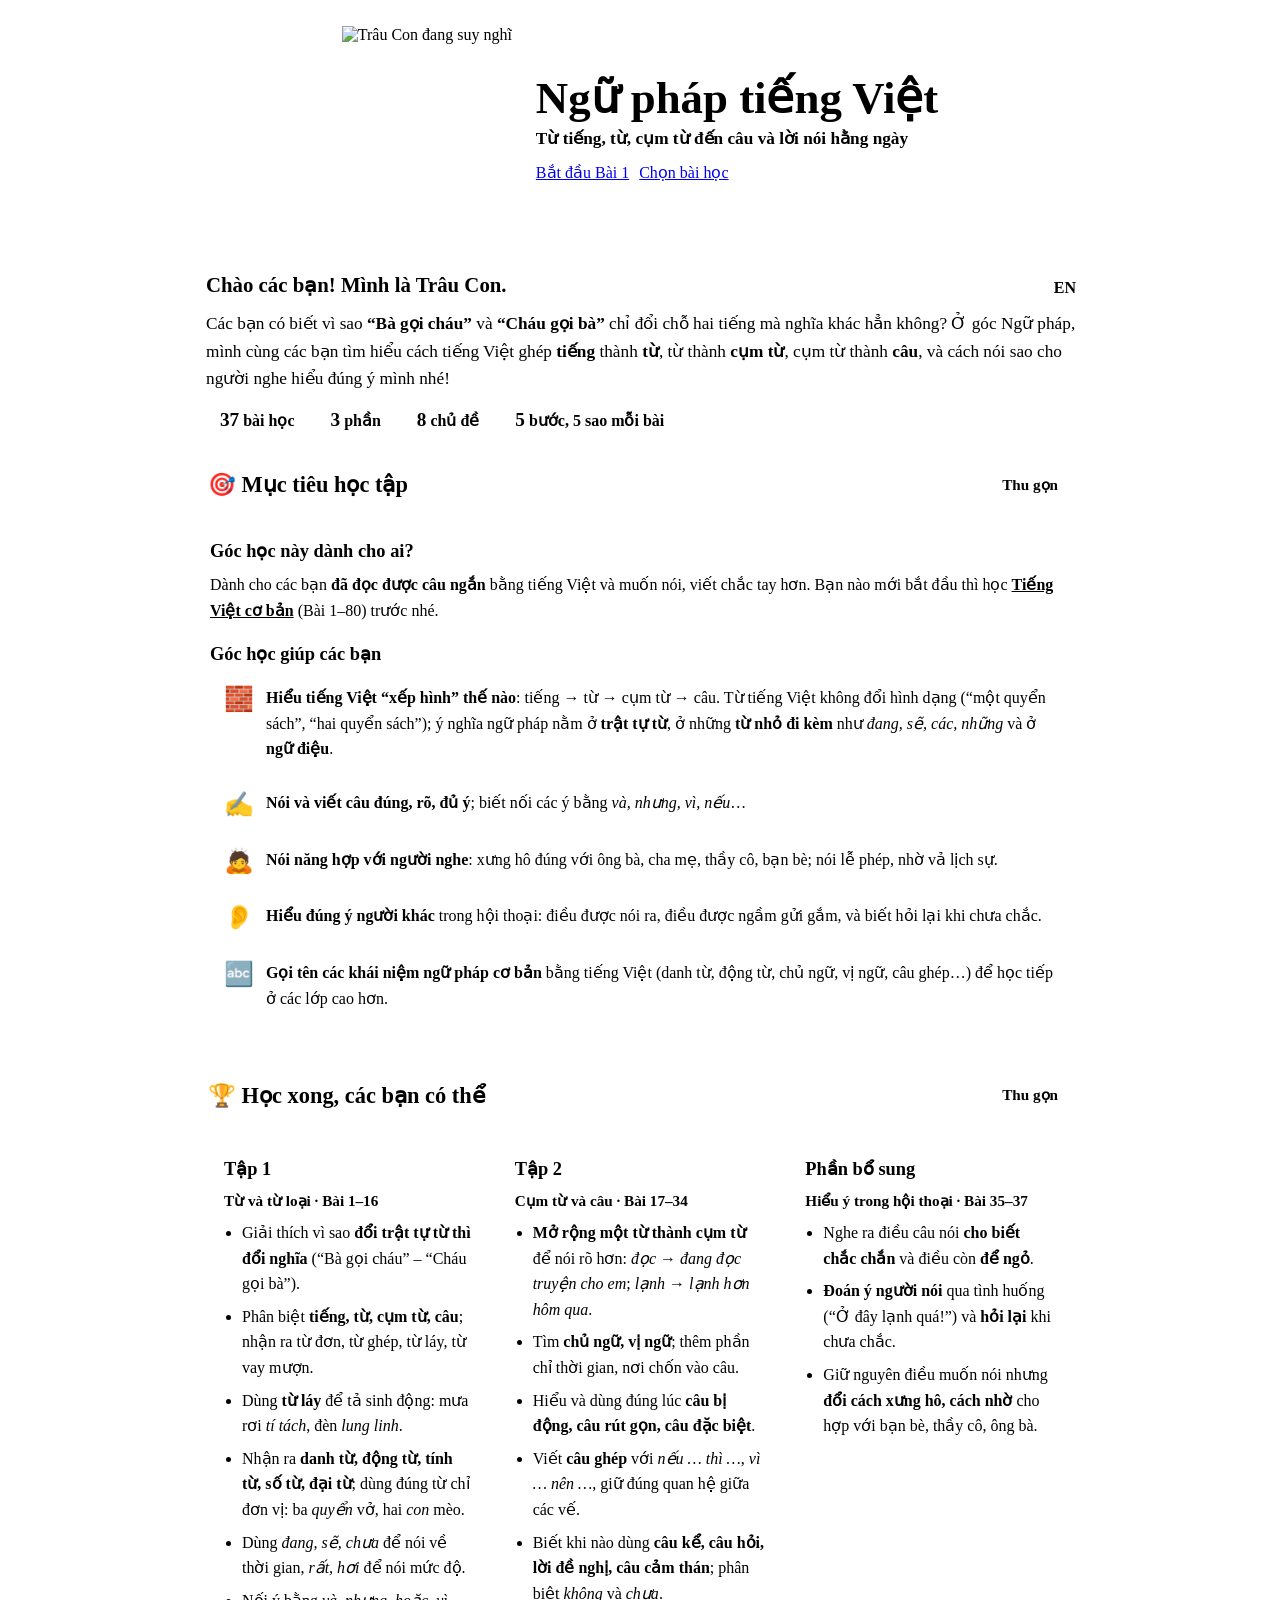
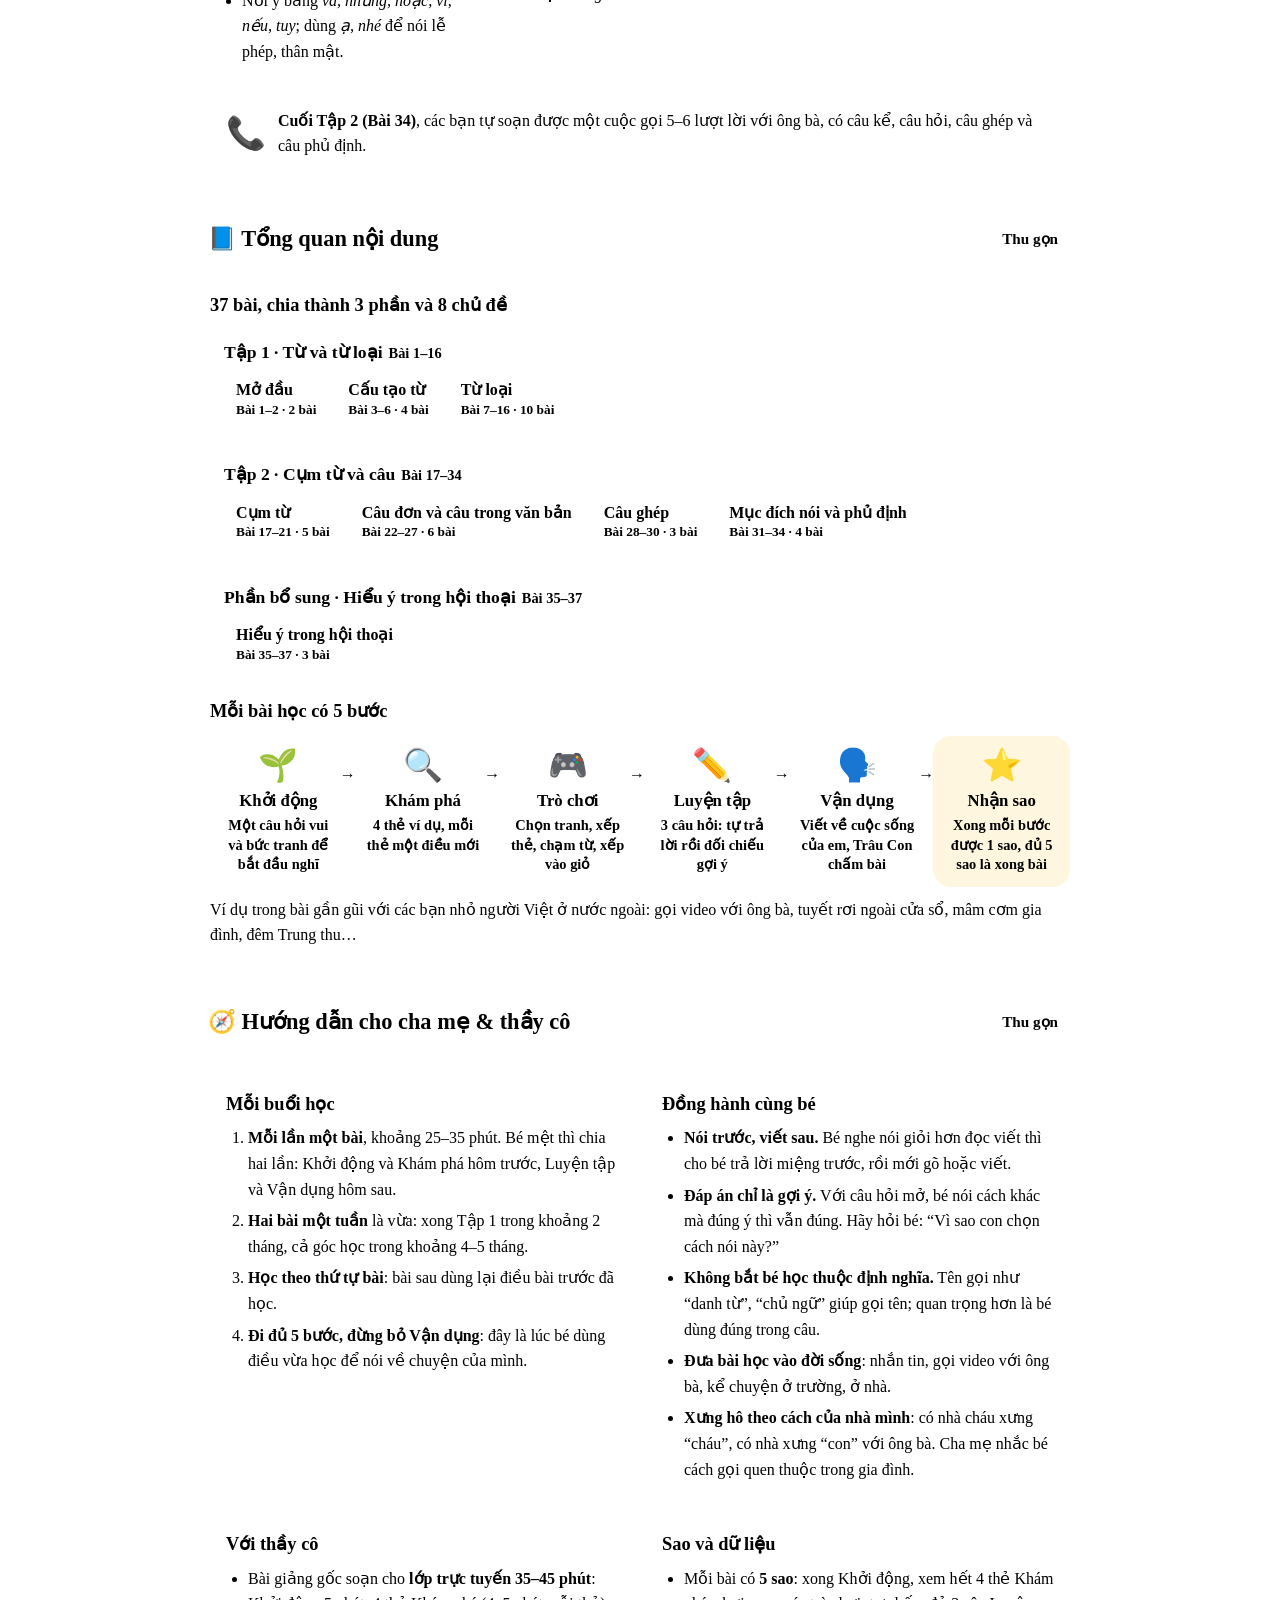
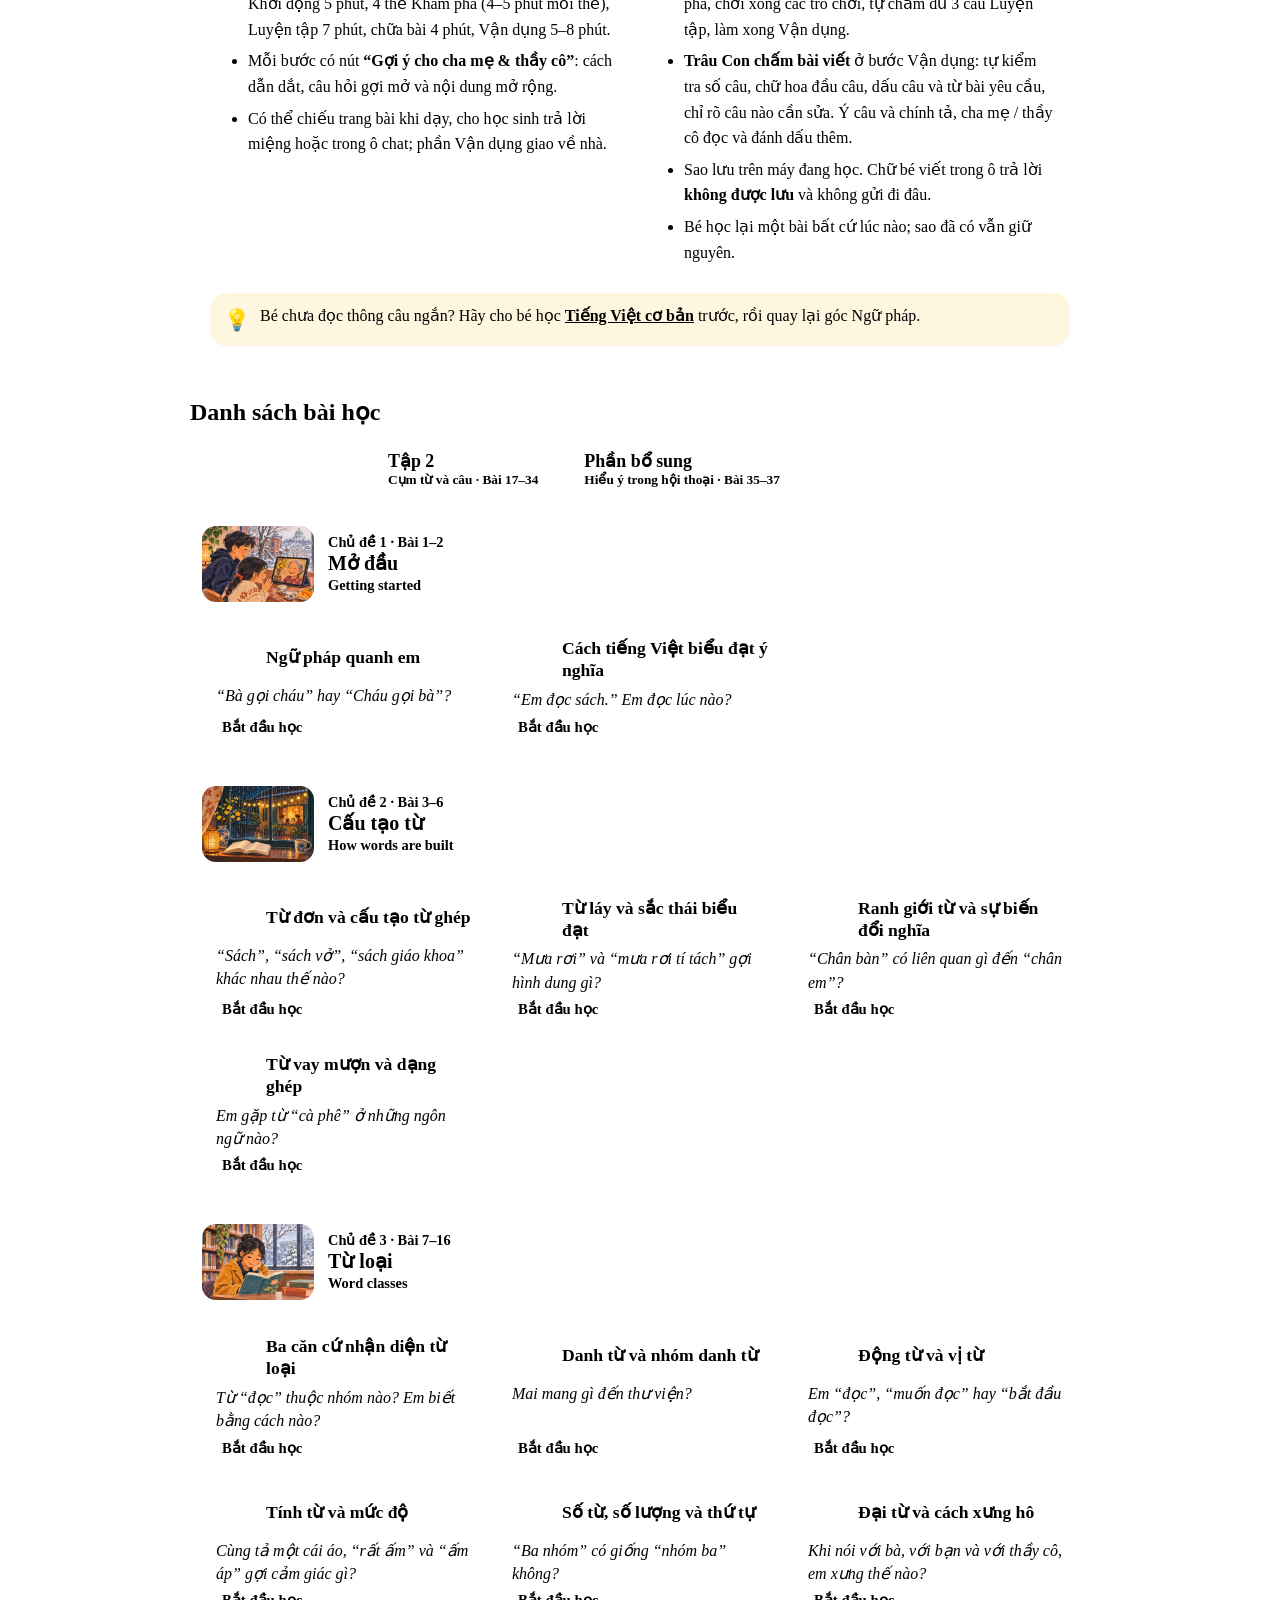
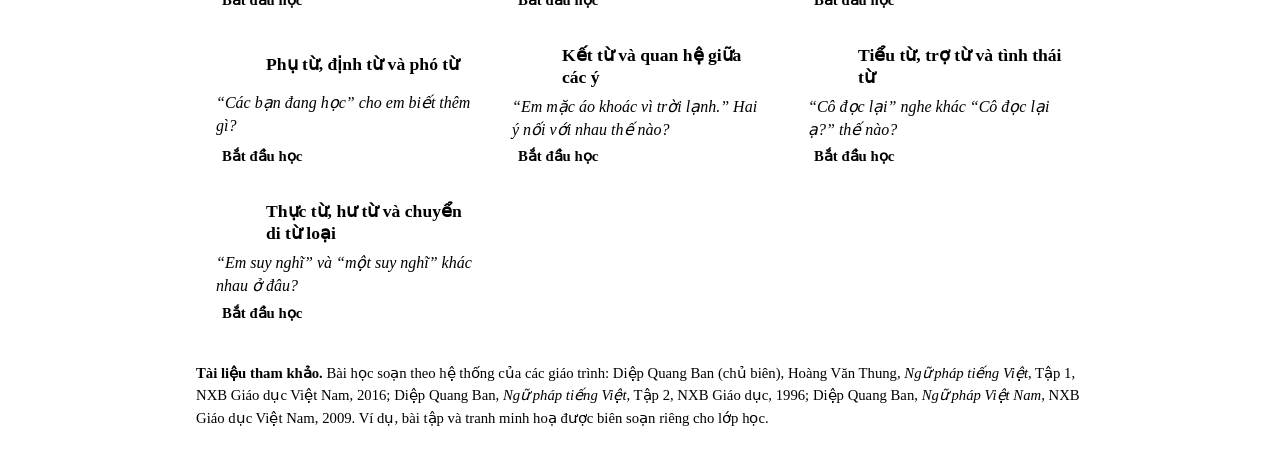
==== commit c15a4a60: "Mẫu Bài 1: bước Trò chơi có hình và Trâu Con chấm bài viết (chưa đưa lên) - Bước mới "Trò chơi" (js/" ====
--- a/index.html
+++ b/index.html
@@ -11,6 +11,7 @@
 <link rel="stylesheet" href="css/ngu-phap.css">
 <script src="https://mau.cvcec.org/v1/cvcec-chung.js" defer></script>
 <script src="data/bai-hoc.js"></script>
+<script src="data/tro-choi.js"></script>
 <script src="js/chung.js"></script>
 </head>
 <body class="ttv-trang">
@@ -43,13 +44,13 @@
           <h2 id="t-chao">Chào các bạn! Mình là Trâu Con.</h2>
           <button class="np-en" type="button" id="nut-en" aria-expanded="false" aria-controls="en-chao" lang="en">EN</button>
         </div>
-        <p class="np-giai-en" id="en-chao" lang="en">Vietnamese Grammar is an advanced corner for children who can already read short sentences. In 37 short lessons, learners discover how Vietnamese builds words, phrases and sentences – through word order and small helper words, not by changing word endings – and how to speak clearly and politely to different people. Every lesson has 4 steps: Warm-up, Discover, Practise and Apply.</p>
+        <p class="np-giai-en" id="en-chao" lang="en">Vietnamese Grammar is an advanced corner for children who can already read short sentences. In 37 short lessons, learners discover how Vietnamese builds words, phrases and sentences – through word order and small helper words, not by changing word endings – and how to speak clearly and politely to different people. Every lesson has 5 steps: Warm-up, Discover, Games, Practise and Apply – and Trâu Con checks your writing.</p>
         <p>Các bạn có biết vì sao <b>“Bà gọi cháu”</b> và <b>“Cháu gọi bà”</b> chỉ đổi chỗ hai tiếng mà nghĩa khác hẳn không? Ở góc Ngữ pháp, mình cùng các bạn tìm hiểu cách tiếng Việt ghép <b>tiếng</b> thành <b>từ</b>, từ thành <b>cụm từ</b>, cụm từ thành <b>câu</b>, và cách nói sao cho người nghe hiểu đúng ý mình nhé!</p>
         <ul class="np-so-lieu" aria-label="Góc học có">
           <li><b>37</b>bài học</li>
           <li><b>3</b>phần</li>
           <li><b>8</b>chủ đề</li>
-          <li><b>4</b>bước, 4 sao mỗi bài</li>
+          <li><b>5</b>bước, 5 sao mỗi bài</li>
         </ul>
       </div>
     </div>
@@ -120,13 +121,14 @@
     <div class="np-khoi-ruot">
       <h3>37 bài, chia thành 3 phần và 8 chủ đề</h3>
       <div class="np-phan-tq" id="tq-phan"></div>
-      <h3>Mỗi bài học có 4 bước</h3>
+      <h3>Mỗi bài học có 5 bước</h3>
       <ol class="np-buoc-tq">
         <li><span class="bieu" aria-hidden="true">🌱</span><b>Khởi động</b><small>Một câu hỏi vui và bức tranh để bắt đầu nghĩ</small></li>
         <li><span class="bieu" aria-hidden="true">🔍</span><b>Khám phá</b><small>4 thẻ ví dụ, mỗi thẻ một điều mới</small></li>
+        <li><span class="bieu" aria-hidden="true">🎮</span><b>Trò chơi</b><small>Chọn tranh, xếp thẻ, chạm từ, xếp vào giỏ</small></li>
         <li><span class="bieu" aria-hidden="true">✏️</span><b>Luyện tập</b><small>3 câu hỏi: tự trả lời rồi đối chiếu gợi ý</small></li>
-        <li><span class="bieu" aria-hidden="true">🗣️</span><b>Vận dụng</b><small>Nói hoặc viết về chính cuộc sống của em</small></li>
-        <li class="sao"><span class="bieu" aria-hidden="true">⭐</span><b>Nhận sao</b><small>Xong mỗi bước được 1 sao, đủ 4 sao là xong bài</small></li>
+        <li><span class="bieu" aria-hidden="true">🗣️</span><b>Vận dụng</b><small>Viết về cuộc sống của em, Trâu Con chấm bài</small></li>
+        <li class="sao"><span class="bieu" aria-hidden="true">⭐</span><b>Nhận sao</b><small>Xong mỗi bước được 1 sao, đủ 5 sao là xong bài</small></li>
       </ol>
       <p>Ví dụ trong bài gần gũi với các bạn nhỏ người Việt ở nước ngoài: gọi video với ông bà, tuyết rơi ngoài cửa sổ, mâm cơm gia đình, đêm Trung thu…</p>
     </div>
@@ -143,7 +145,7 @@
             <li><b>Mỗi lần một bài</b>, khoảng 25–35 phút. Bé mệt thì chia hai lần: Khởi động và Khám phá hôm trước, Luyện tập và Vận dụng hôm sau.</li>
             <li><b>Hai bài một tuần</b> là vừa: xong Tập 1 trong khoảng 2 tháng, cả góc học trong khoảng 4–5 tháng.</li>
             <li><b>Học theo thứ tự bài</b>: bài sau dùng lại điều bài trước đã học.</li>
-            <li><b>Đi đủ 4 bước, đừng bỏ Vận dụng</b>: đây là lúc bé dùng điều vừa học để nói về chuyện của mình.</li>
+            <li><b>Đi đủ 5 bước, đừng bỏ Vận dụng</b>: đây là lúc bé dùng điều vừa học để nói về chuyện của mình.</li>
           </ol>
         </section>
         <section>
@@ -167,7 +169,8 @@
         <section>
           <h3>Sao và dữ liệu</h3>
           <ul>
-            <li>Mỗi bài có <b>4 sao</b>: xong Khởi động, xem hết 4 thẻ Khám phá, tự chấm đủ 3 câu Luyện tập, làm xong Vận dụng.</li>
+            <li>Mỗi bài có <b>5 sao</b>: xong Khởi động, xem hết 4 thẻ Khám phá, chơi xong các trò chơi, tự chấm đủ 3 câu Luyện tập, làm xong Vận dụng.</li>
+            <li><b>Trâu Con chấm bài viết</b> ở bước Vận dụng: tự kiểm tra số câu, chữ hoa đầu câu, dấu câu và từ bài yêu cầu, chỉ rõ câu nào cần sửa. Ý câu và chính tả, cha mẹ / thầy cô đọc và đánh dấu thêm.</li>
             <li>Sao lưu trên máy đang học. Chữ bé viết trong ô trả lời <b>không được lưu</b> và không gửi đi đâu.</li>
             <li>Bé học lại một bài bất cứ lúc nào; sao đã có vẫn giữ nguyên.</li>
           </ul>
@@ -254,10 +257,11 @@
         if (khoaThu) tt.textContent = "🔒 Đăng nhập để học";
         else {
           if (thu && b.so === 1) tt.appendChild(tao("span", "nhan-thu", "Học thử"));
-          tt.appendChild(tao("span", "np-sao-nho", "★★★★".slice(0, n)));
-          tt.appendChild(tao("span", null, n === 4 ? "Đã xong" : n ? n + "/4 sao" : "Bắt đầu học"));
+          var tong = NP.tongSao(b.so);
+          tt.appendChild(tao("span", "np-sao-nho", "★★★★★".slice(0, n)));
+          tt.appendChild(tao("span", null, n === tong ? "Đã xong" : n ? n + "/" + tong + " sao" : "Bắt đầu học"));
         }
-        if (n === 4) a.classList.add("xong");
+        if (n === NP.tongSao(b.so)) a.classList.add("xong");
         a.appendChild(tt); li.appendChild(a); ol.appendChild(li);
       });
       khoi.appendChild(ol); ds.appendChild(khoi);
@@ -267,7 +271,7 @@
 
   // Đang học dở: nút "Bắt đầu" dẫn tới bài đầu tiên chưa đủ 4 sao
   (function () {
-    var tiep = D.bai.filter(function (b) { return NP.soSao(b.so) < 4; })[0];
+    var tiep = D.bai.filter(function (b) { return NP.soSao(b.so) < NP.tongSao(b.so); })[0];
     var coHoc = D.bai.some(function (b) { return NP.soSao(b.so) > 0; });
     if (coHoc && tiep) { var n = document.getElementById("nut-bat-dau"); n.href = "bai.html#bai-" + tiep.so; n.textContent = "Học tiếp Bài " + tiep.so; }
   })();
--- a/css/ngu-phap.css
+++ b/css/ngu-phap.css
@@ -90,7 +90,7 @@
 .np-chip small { color: var(--ttv-chu-phu); font-weight: 700; }
 
 /* Infographic 4 bước */
-.np-buoc-tq { list-style: none; padding: 0 !important; margin: 10px 0 !important; display: grid; grid-template-columns: repeat(5, 1fr); gap: 8px; counter-reset: b; }
+.np-buoc-tq { list-style: none; padding: 0 !important; margin: 10px 0 !important; display: grid; grid-template-columns: repeat(6, 1fr); gap: 8px; counter-reset: b; }
 .np-buoc-tq li { margin: 0 !important; background: var(--ttv-nen); border-radius: 18px; padding: 12px 10px; text-align: center; position: relative; }
 .np-buoc-tq .bieu { display: block; font-size: 2rem; line-height: 1.1; }
 .np-buoc-tq b { display: block; font-family: var(--ttv-phong-tieu-de); font-size: 1.05rem; margin: 4px 0 2px; }
@@ -161,7 +161,7 @@
 @media (max-width: 600px) { .np-bai-nhan small { display: none; } .np-ve span { display: none; } }
 
 .np-bai { max-width: 900px; margin: 0 auto; padding: 14px 14px 36px; display: grid; gap: 14px; }
-.np-buoc { display: grid; grid-template-columns: repeat(4, 1fr); gap: 8px; list-style: none; margin: 0; padding: 0; }
+.np-buoc { display: grid; grid-template-columns: repeat(5, 1fr); gap: 8px; list-style: none; margin: 0; padding: 0; }
 .np-buoc button { width: 100%; min-height: 56px; display: flex; align-items: center; justify-content: center; gap: 6px; padding: 6px 8px;
   border-radius: 18px; border: 2px solid var(--ttv-vien); background: var(--ttv-the); color: var(--ttv-chu); font: inherit; font-weight: 800; cursor: pointer; }
 .np-buoc button .bieu { font-size: 1.3rem; }
@@ -257,3 +257,111 @@
 .np-ghi-chu-nho { color: var(--ttv-chu-phu); font-size: .92rem; margin: 0; }
 
 @media (prefers-reduced-motion: reduce) { * { scroll-behavior: auto !important; } }
+
+/* ---------- Trò chơi có hình (js/tro-choi.js) ---------- */
+.tc-bieu { font-size: 1.2em; }
+.tc-huong-dan { margin: 0 0 10px; color: var(--ttv-chu-phu); font-weight: 700; line-height: 1.5; }
+.tc-choi { display: grid; gap: 14px; justify-items: center; text-align: center; }
+.tc-vong { display: flex; gap: 6px; justify-content: center; }
+.tc-vong span { width: 28px; height: 8px; border-radius: 99px; background: var(--ttv-vien); }
+.tc-vong span.dang { background: var(--ttv-goc-dam); }
+.tc-vong span.da { background: var(--ttv-goc); }
+.tc-cau { font-family: var(--ttv-phong-tap-doc); font-weight: 700; font-size: clamp(1.4rem, 4.6vw, 2rem); margin: 0; line-height: 1.4; }
+.tc-hinh { font-size: clamp(2.4rem, 9vw, 3.6rem); line-height: 1.1; letter-spacing: 4px; }
+.tc-phan-hoi { min-height: 40px; display: flex; flex-wrap: wrap; gap: 8px; align-items: center; justify-content: center; }
+.tc-them { font-weight: 700; color: var(--ttv-chu-phu); }
+.tc-xong { display: grid; gap: 8px; justify-items: center; width: 100%; }
+.tc-xong p { margin: 0; font-weight: 700; }
+.tc-xong .np-dieu-huong { width: 100%; }
+
+/* Tranh "ai gọi ai" */
+.tc-goi { display: flex; align-items: flex-end; justify-content: center; gap: 6px; }
+.tc-nguoi { display: grid; justify-items: center; gap: 2px; }
+.tc-mat { font-size: clamp(2.6rem, 9vw, 3.4rem); line-height: 1; }
+.tc-nhan { font-weight: 800; font-size: 1rem; background: var(--ttv-the); border: 2px solid var(--ttv-vien); border-radius: var(--ttv-bo-nut); padding: 0 10px; }
+.tc-loi { display: grid; justify-items: center; padding-bottom: 26px; }
+.tc-bong { background: var(--ttv-the); border: 2px solid var(--ttv-chu); border-radius: 14px; padding: 0 8px; font-weight: 800; font-size: .95rem; }
+.tc-mui { font-size: 1.6rem; color: var(--ttv-goc-dam); line-height: 1; }
+
+.tc-luoi-tranh { display: grid; grid-template-columns: repeat(2, minmax(0, 1fr)); gap: 12px; width: 100%; }
+.tc-tranh { display: flex; align-items: center; justify-content: center; min-height: 140px; padding: 12px 8px; border-radius: 22px; cursor: pointer;
+  background: var(--ttv-goc-nhat); border: 3px solid var(--ttv-goc-nhat); font: inherit; color: var(--ttv-chu); touch-action: manipulation; }
+.tc-tranh:hover { border-color: var(--ttv-goc); }
+.tc-tranh.dung { border-color: var(--ttv-dung); background: var(--ttv-dung-nen); }
+.tc-tranh.sai { border-color: var(--ttv-sai); }
+.tc-tranh-de { background: var(--ttv-goc-nhat); border-radius: 22px; padding: 12px 18px; }
+
+/* Xếp thẻ */
+.tc-o-hang, .tc-the-hang { display: flex; flex-wrap: wrap; gap: 10px; justify-content: center; }
+.tc-o { min-width: 84px; min-height: 56px; padding: 6px 14px; border-radius: 16px; border: 3px dashed var(--ttv-goc); background: var(--ttv-the);
+  font-family: var(--ttv-phong-tap-doc); font-weight: 700; font-size: 1.4rem; color: var(--ttv-chu); cursor: pointer; }
+.tc-o.co { border-style: solid; background: var(--ttv-goc-nhat); }
+.tc-o.dung { border-color: var(--ttv-dung); background: var(--ttv-dung-nen); }
+.tc-o.sai { border-color: var(--ttv-sai); }
+.tc-the { min-width: 56px; min-height: 56px; padding: 6px 18px; border-radius: 16px; border: 2px solid var(--ttv-goc-dam); border-bottom-width: 5px;
+  background: var(--ttv-the); font-family: var(--ttv-phong-tap-doc); font-weight: 700; font-size: 1.4rem; color: var(--ttv-chu); cursor: pointer; touch-action: manipulation; }
+.tc-the.keo-duoc { touch-action: none; }
+.tc-the.da-dat { visibility: hidden; }
+.tc-the[aria-pressed="true"] { background: var(--ttv-goc-dam); color: #fff; }
+.tc-the.dang-keo { position: relative; z-index: 30; box-shadow: 0 8px 18px rgba(0, 48, 96, .25); }
+
+/* Chạm từ */
+.tc-cau-tu { display: flex; flex-wrap: wrap; gap: 8px; justify-content: center; align-items: center; }
+.tc-tu { min-height: 52px; padding: 4px 14px; border-radius: 14px; border: 2px solid var(--ttv-vien); background: var(--ttv-the);
+  font: inherit; color: var(--ttv-chu); cursor: pointer; }
+.tc-tu:hover { border-color: var(--ttv-goc); }
+.tc-tu.dung { background: var(--ttv-goc-dam); border-color: var(--ttv-goc-dam); color: #fff; }
+.tc-tu.sai { border-color: var(--ttv-sai); background: var(--ttv-sai-nen); }
+.tc-dau { margin-left: -6px; }
+
+/* Xếp vào giỏ */
+.tc-gio-hang { display: grid; grid-template-columns: repeat(2, minmax(0, 1fr)); gap: 12px; width: 100%; }
+.tc-gio { display: flex; flex-direction: column; align-items: center; gap: 6px; min-height: 150px; padding: 12px; border-radius: 22px;
+  border: 3px dashed var(--ttv-goc); background: var(--ttv-goc-nhat); font: inherit; color: var(--ttv-chu); cursor: pointer; }
+.tc-gio.vui { border-style: solid; border-color: var(--ttv-dung); }
+.tc-gio-hinh { font-size: 2.2rem; line-height: 1; }
+.tc-gio-ten { font-weight: 800; font-size: 1.05rem; }
+.tc-gio-trong { display: flex; flex-wrap: wrap; gap: 6px; justify-content: center; }
+.tc-the-nho { background: var(--ttv-the); border: 2px solid var(--ttv-goc-dam); border-radius: 12px; padding: 2px 10px;
+  font-family: var(--ttv-phong-tap-doc); font-weight: 700; font-size: 1.1rem; }
+
+.rung { animation: tc-rung .35s; }
+@keyframes tc-rung { 0%, 100% { transform: translateX(0); } 25% { transform: translateX(-6px); } 75% { transform: translateX(6px); } }
+@media (prefers-reduced-motion: reduce) { .rung { animation: none; } }
+@media (max-width: 600px) { .tc-tranh { min-height: 118px; } .tc-gio { min-height: 130px; } }
+
+/* ---------- Trâu Con chấm bài viết (js/cham-viet.js) ---------- */
+.np-loi-dan { margin: 0 0 10px; font-weight: 700; }
+.np-vi-du { align-self: center; }
+.np-vi-du summary { cursor: pointer; font-weight: 800; color: var(--ttv-goc-dam); min-height: 44px; display: flex; align-items: center; }
+.np-vi-du p { margin: 4px 0 0; font-family: var(--ttv-phong-tap-doc); font-size: 1.1rem; background: var(--ttv-nen); border-radius: 12px; padding: 8px 12px; }
+.np-cham-bai { display: grid; gap: 12px; margin-top: 12px; }
+.np-cham-bai:empty { display: none; }
+.np-nhac-rong { margin: 0; font-weight: 700; color: var(--ttv-sai); }
+.np-kq-dau { display: flex; align-items: center; gap: 14px; background: var(--ttv-nen); border-radius: 18px; padding: 12px 14px; }
+.np-kq-dau img { height: 88px; width: auto; flex: 0 0 auto; }
+.np-kq-sao { display: flex; gap: 4px; }
+.np-kq-sao .ttv-sao { width: 32px; height: 32px; }
+.np-kq-loi { margin: 6px 0 0; font-family: var(--ttv-phong-tieu-de); font-weight: 700; font-size: 1.15rem; line-height: 1.35; }
+.np-kq-ds { list-style: none; margin: 0; padding: 0; display: grid; gap: 8px; }
+.np-kq-ds li { display: flex; gap: 10px; align-items: flex-start; border-radius: 14px; padding: 8px 12px; line-height: 1.45; }
+.np-kq-ds li.dat { background: var(--ttv-dung-nen); }
+.np-kq-ds li.chua { background: var(--ttv-sai-nen); }
+.np-kq-ds .dau { font-weight: 900; font-size: 1.2rem; width: 22px; text-align: center; flex: 0 0 auto; }
+.np-kq-ds li.dat .dau { color: var(--ttv-dung); }
+.np-kq-ds li.chua .dau { color: var(--ttv-sai); }
+.np-kq-ds .nhac { display: block; font-weight: 600; }
+.np-nguoi-lon { border: 2px dashed var(--ttv-vien); border-radius: 16px; padding: 10px 14px; display: grid; gap: 4px; }
+.np-nguoi-lon .tieu-de { margin: 0; font-weight: 800; }
+.np-o-chon { display: flex; align-items: center; gap: 10px; min-height: 44px; cursor: pointer; font-weight: 700; }
+.np-o-chon input { width: 24px; height: 24px; accent-color: var(--ttv-goc-dam); flex: 0 0 auto; }
+@media (max-width: 600px) {
+  .tc-mat { font-size: 2.1rem; }
+  .tc-nhan { font-size: .85rem; padding: 0 6px; }
+  .tc-goi { gap: 2px; }
+  .tc-bong { font-size: .8rem; padding: 0 5px; }
+  .tc-loi { padding-bottom: 22px; }
+  .tc-luoi-tranh { gap: 8px; }
+  .tc-tranh { padding: 10px 4px; }
+}
+.np-cham-bai > .ttv-nut-phu { justify-self: start; }
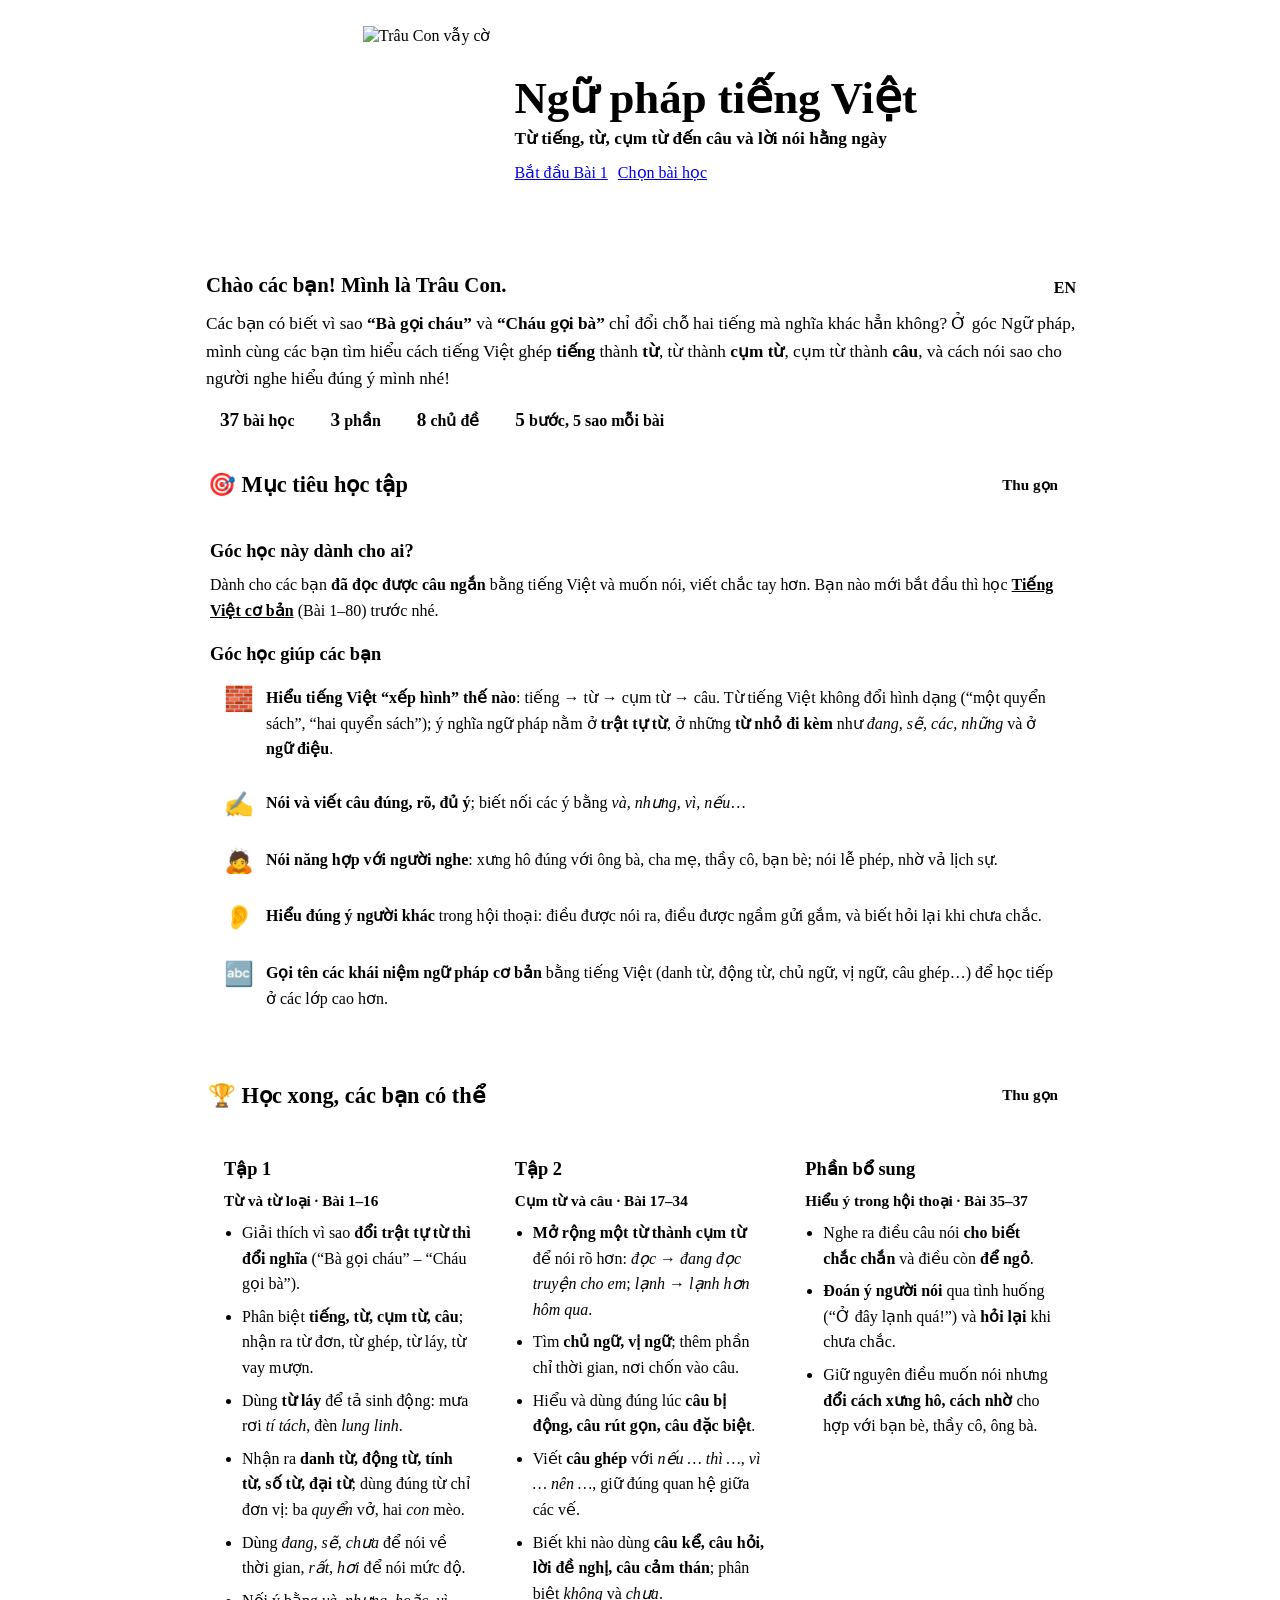
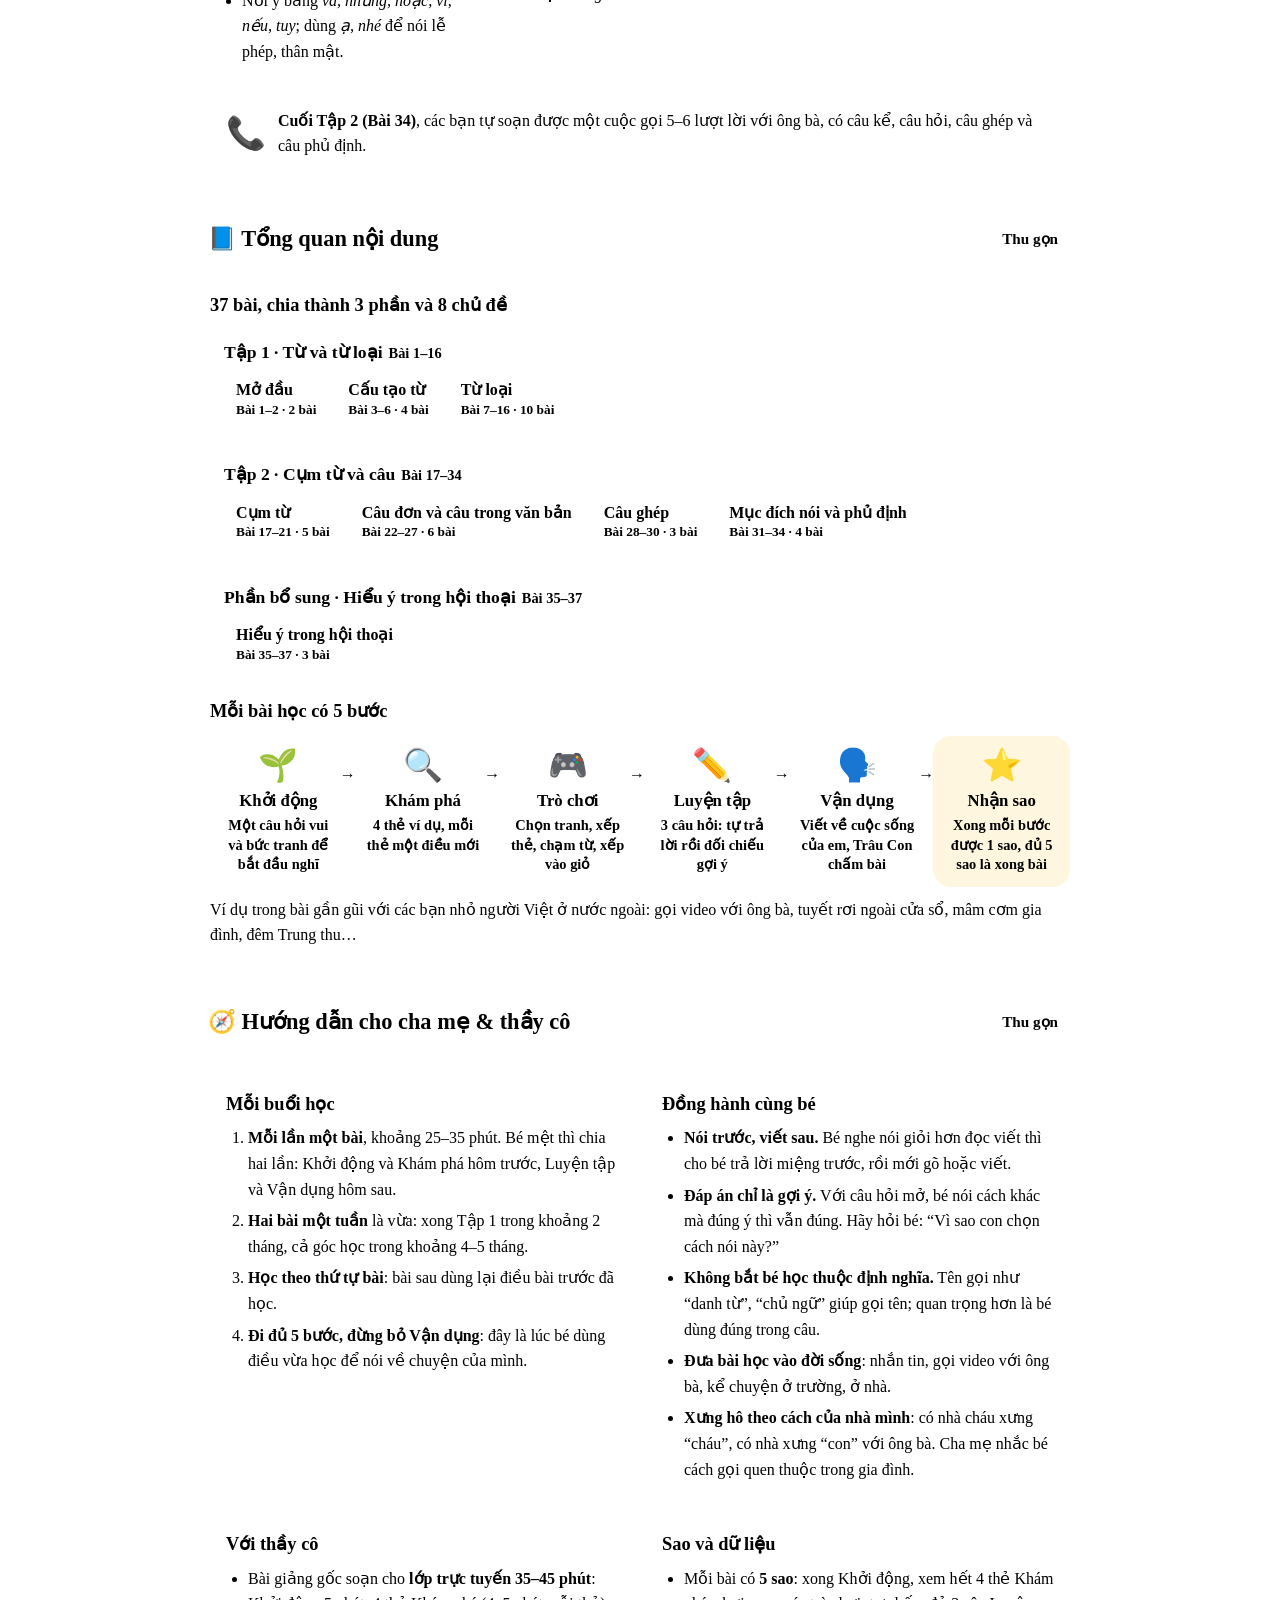
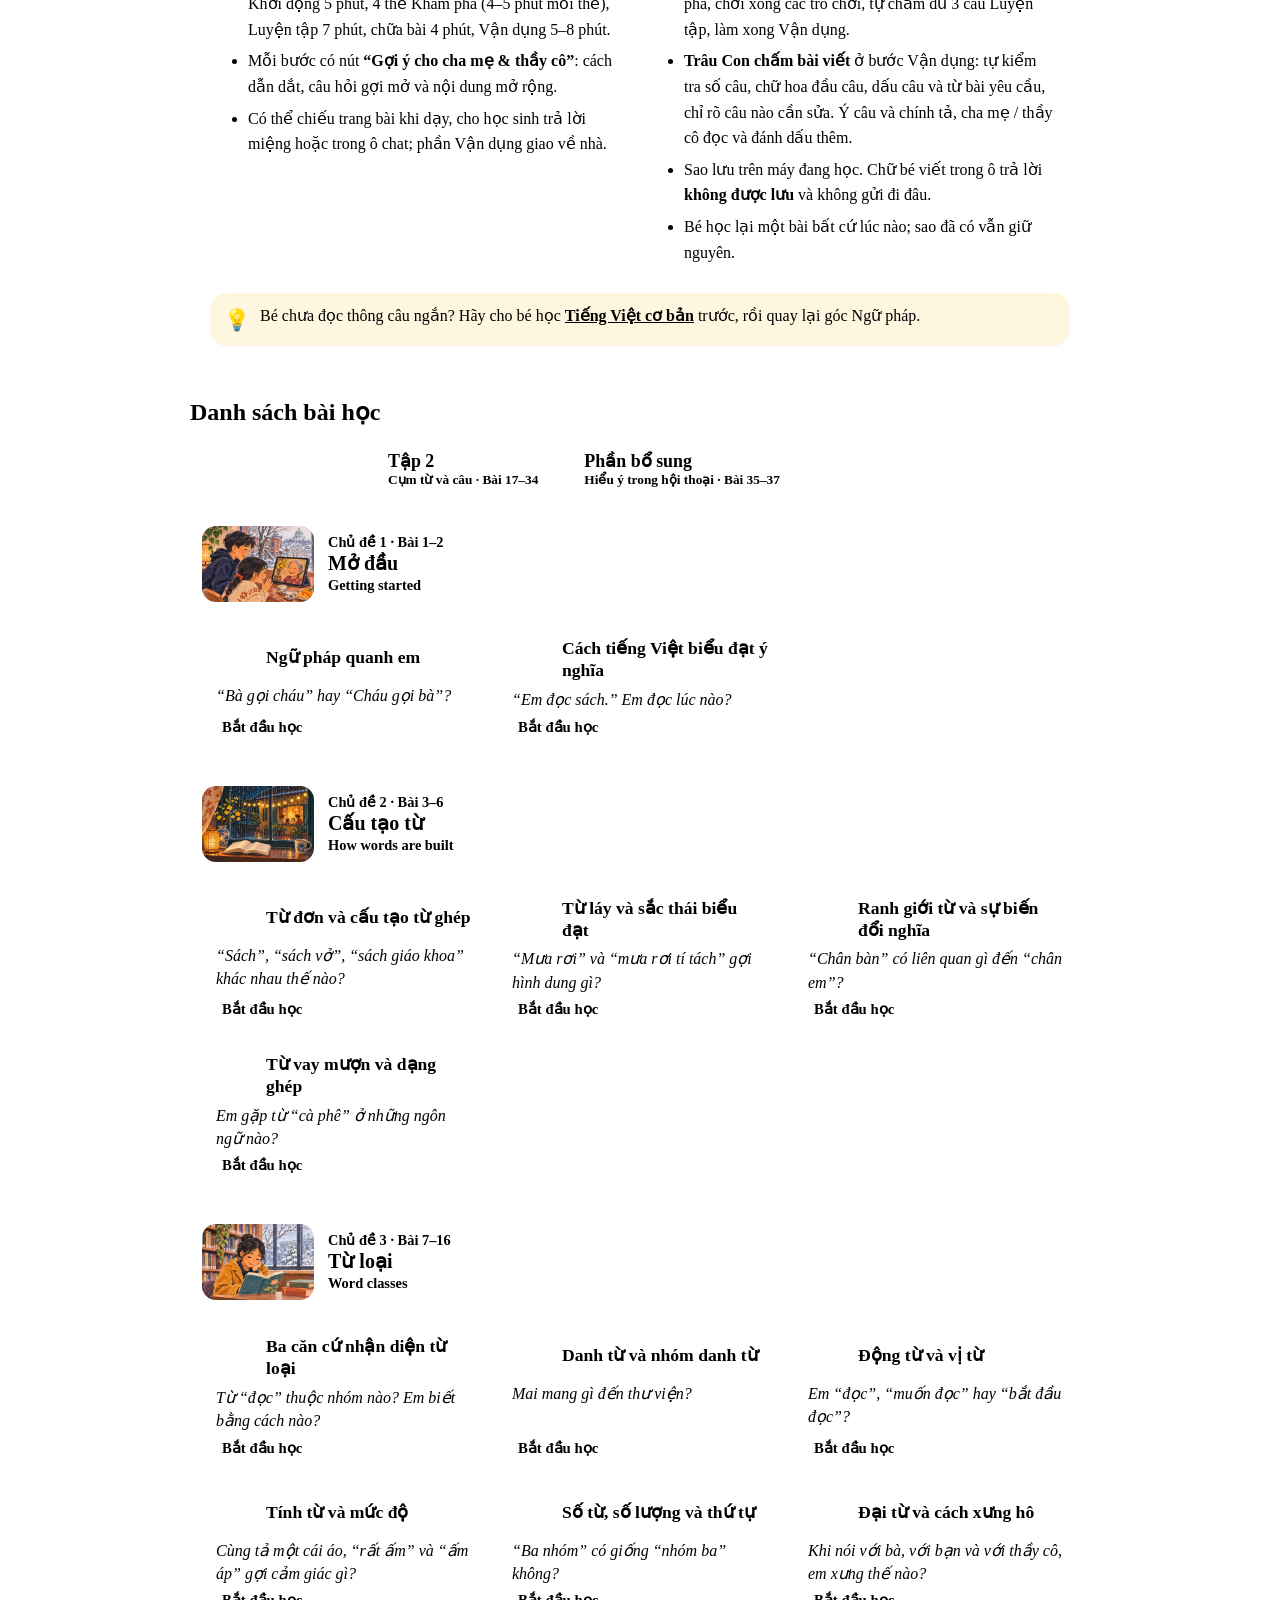
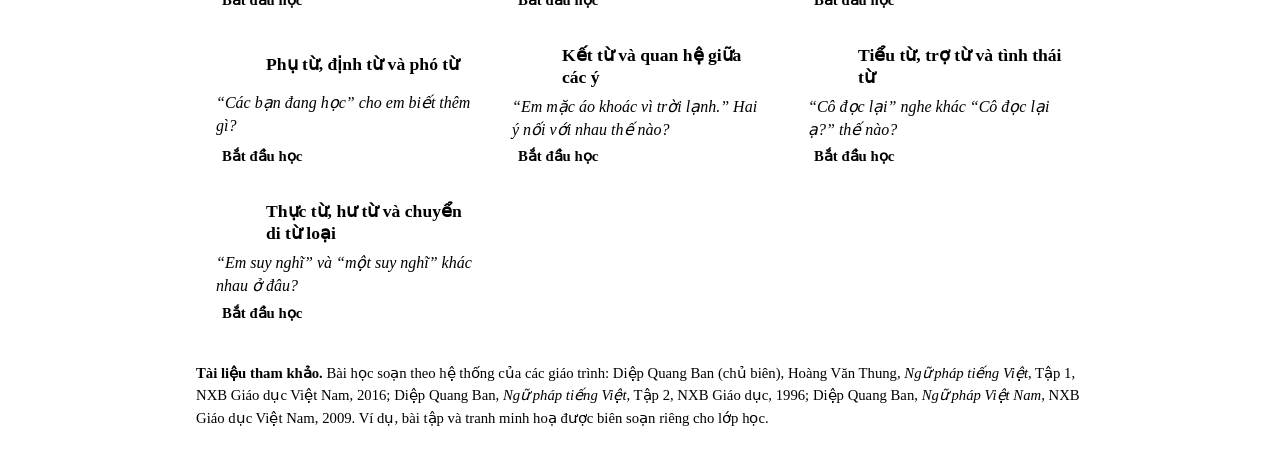
==== commit e7cbd2a6: "Bài 6 đổi ví dụ Vinataba sang Vinamilk; thêm nút Nghe (chỉ hiện khi đã có tệp giọng); banner dùng Tr" ====
--- a/index.html
+++ b/index.html
@@ -8,18 +8,18 @@
 <meta name="theme-color" content="#FFF8EC">
 <meta name="robots" content="noimageindex">
 <link rel="stylesheet" href="https://mau.cvcec.org/v1/cvcec-chung.css">
-<link rel="stylesheet" href="css/ngu-phap.css">
+<link rel="stylesheet" href="css/ngu-phap.css?v=3">
 <script src="https://mau.cvcec.org/v1/cvcec-chung.js" defer></script>
-<script src="data/bai-hoc.js"></script>
-<script src="data/tro-choi.js"></script>
-<script src="js/chung.js"></script>
+<script src="data/bai-hoc.js?v=3"></script>
+<script src="data/tro-choi.js?v=3"></script>
+<script src="js/chung.js?v=2"></script>
 </head>
 <body class="ttv-trang">
 
 <!-- 1. Banner -->
 <header class="ttv-canh np-dau">
   <div class="np-dau-trong">
-    <img src="https://mau.cvcec.org/assets/trau-thinking.png" alt="Trâu Con đang suy nghĩ">
+    <img src="https://mau.cvcec.org/assets/trau-flag.png" alt="Trâu Con vẫy cờ">
     <div class="np-dau-chu">
       <span class="np-nhan">Nâng cao · Tiếng Việt xếp hình thế nào?</span>
       <h1 class="ttv-tieu-de">Ngữ pháp tiếng Việt</h1>
--- a/css/ngu-phap.css
+++ b/css/ngu-phap.css
@@ -315,7 +315,7 @@
 .tc-dau { margin-left: -6px; }
 
 /* Xếp vào giỏ */
-.tc-gio-hang { display: grid; grid-template-columns: repeat(2, minmax(0, 1fr)); gap: 12px; width: 100%; }
+.tc-gio-hang { display: grid; grid-template-columns: repeat(auto-fit, minmax(90px, 1fr)); gap: 12px; width: 100%; }
 .tc-gio { display: flex; flex-direction: column; align-items: center; gap: 6px; min-height: 150px; padding: 12px; border-radius: 22px;
   border: 3px dashed var(--ttv-goc); background: var(--ttv-goc-nhat); font: inherit; color: var(--ttv-chu); cursor: pointer; }
 .tc-gio.vui { border-style: solid; border-color: var(--ttv-dung); }
@@ -365,3 +365,27 @@
   .tc-tranh { padding: 10px 4px; }
 }
 .np-cham-bai > .ttv-nut-phu { justify-self: start; }
+
+/* Lựa chọn bằng chữ, câu hỏi phụ, kết quả "chưa chắc" */
+.tc-hoi { margin: 0; font-weight: 800; font-size: 1.1rem; color: var(--ttv-goc-dam); }
+.tc-lua-chu { display: grid; gap: 4px; justify-items: center; }
+.tc-lua-hinh { font-size: 2rem; line-height: 1.1; }
+.tc-lua-van { font-family: var(--ttv-phong-tap-doc); font-weight: 700; font-size: clamp(1.1rem, 3.6vw, 1.45rem); line-height: 1.35; }
+.tc-luoi-tranh.ba { grid-template-columns: repeat(auto-fit, minmax(150px, 1fr)); }
+.tc-luoi-tranh .tc-tranh:has(.tc-lua-chu) { min-height: 88px; }
+.np-kq-ds li.hoi { background: #FFF6DF; }
+.np-kq-ds li.hoi .dau { color: var(--ttv-chinh-dam); }
+.tc-o-hang.doc, .tc-the-hang.doc { flex-direction: column; align-items: stretch; width: 100%; max-width: 560px; }
+.tc-o-hang.doc .tc-o { min-height: 52px; font-size: 1.15rem; }
+.tc-the-hang.doc .tc-the { font-size: 1.15rem; text-align: left; }
+@media (max-width: 600px) { .tc-gio { padding: 10px 6px; } .tc-gio-ten { font-size: .92rem; } }
+
+/* Nút Nghe (chỉ hiện khi đã có tệp giọng chuẩn trong audio/bai-N/) */
+.np-nghe { display: inline-flex; align-items: center; justify-content: center; width: 44px; height: 44px; margin-left: 8px; padding: 0;
+  vertical-align: middle; border: 2px solid var(--ttv-goc); border-radius: 50%; background: #fff; font-size: 1.2rem; line-height: 1; cursor: pointer; }
+.np-nghe[hidden] { display: none; }
+.np-nghe:active { background: var(--ttv-goc-nhat); }
+.np-nghe:focus-visible { outline: 3px solid var(--ttv-goc-dam); outline-offset: 2px; }
+.np-vd-hang { position: relative; }
+.np-vd-hang > .np-nghe { position: absolute; right: 0; top: 50%; transform: translateY(-50%); margin: 0; }
+.np-vd:has(.np-vd-hang > .np-nghe:not([hidden])) .np-vd-hang { padding-right: 52px; }
